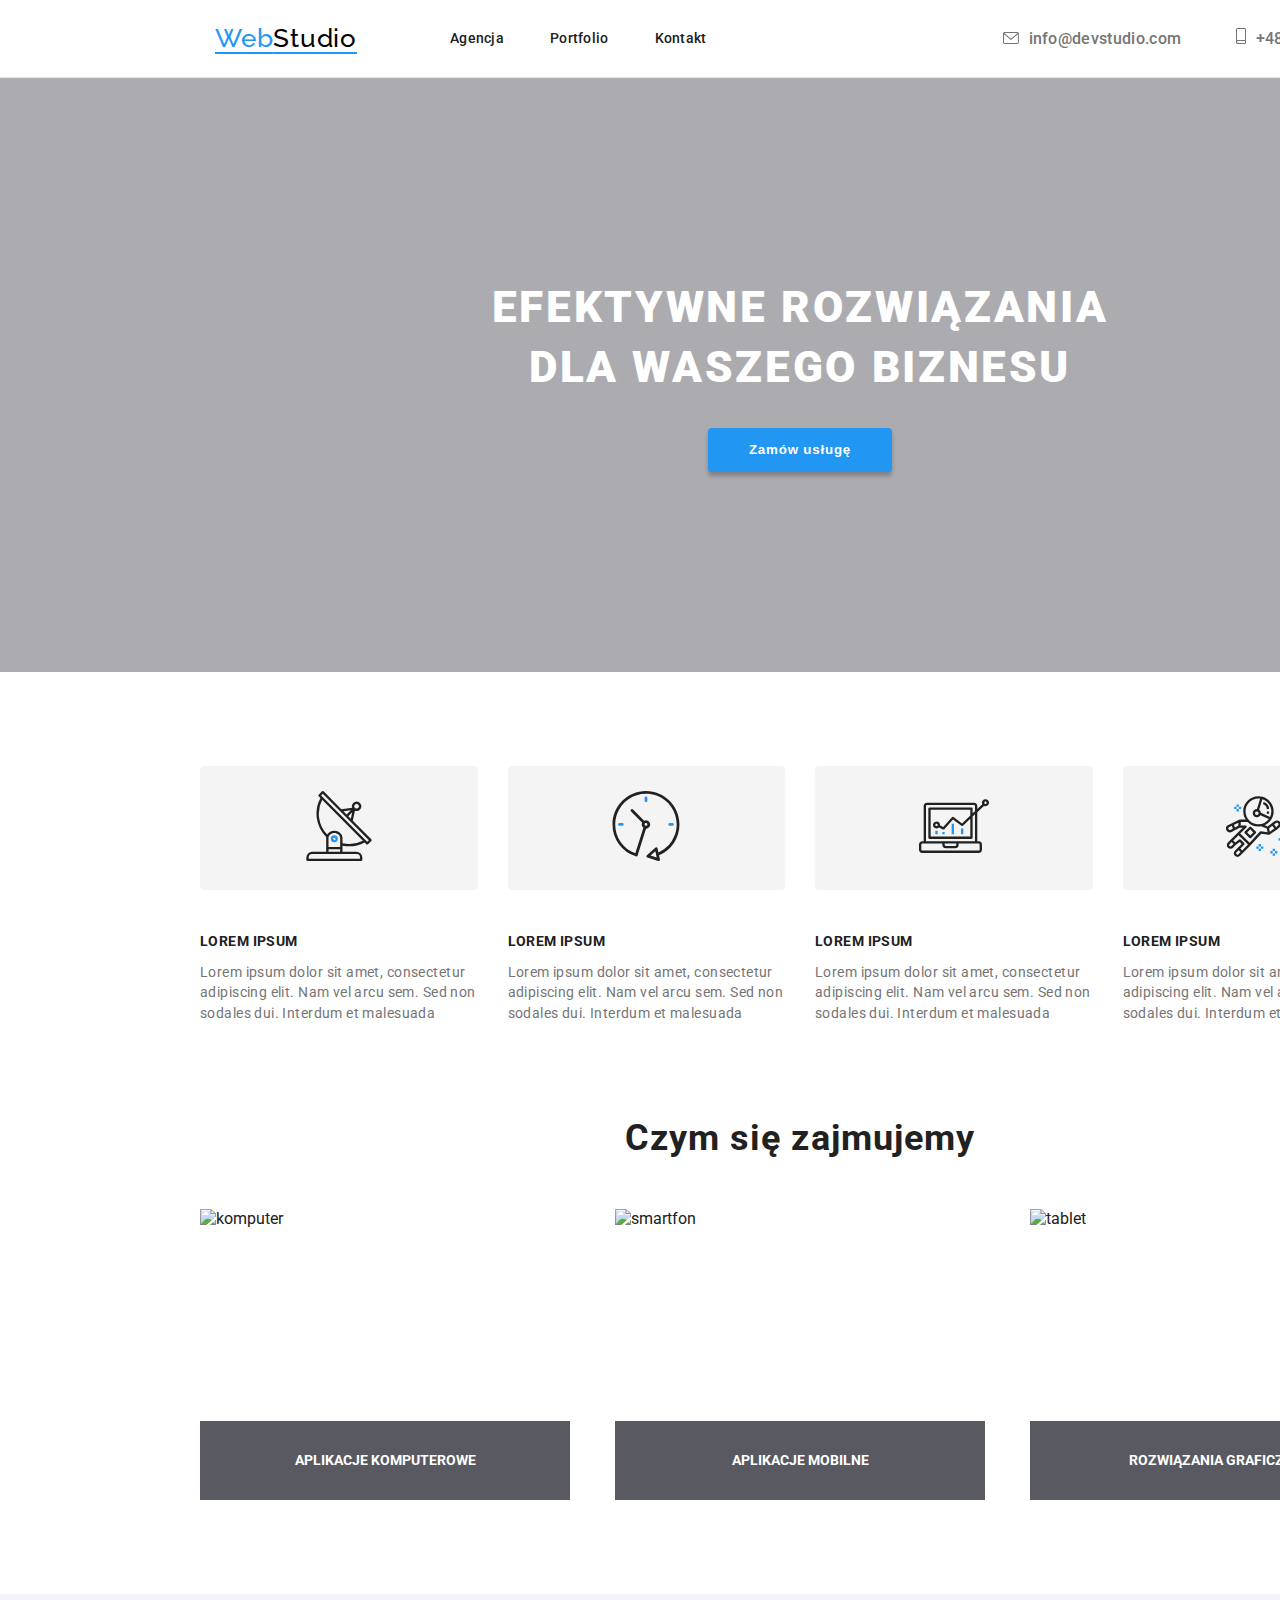
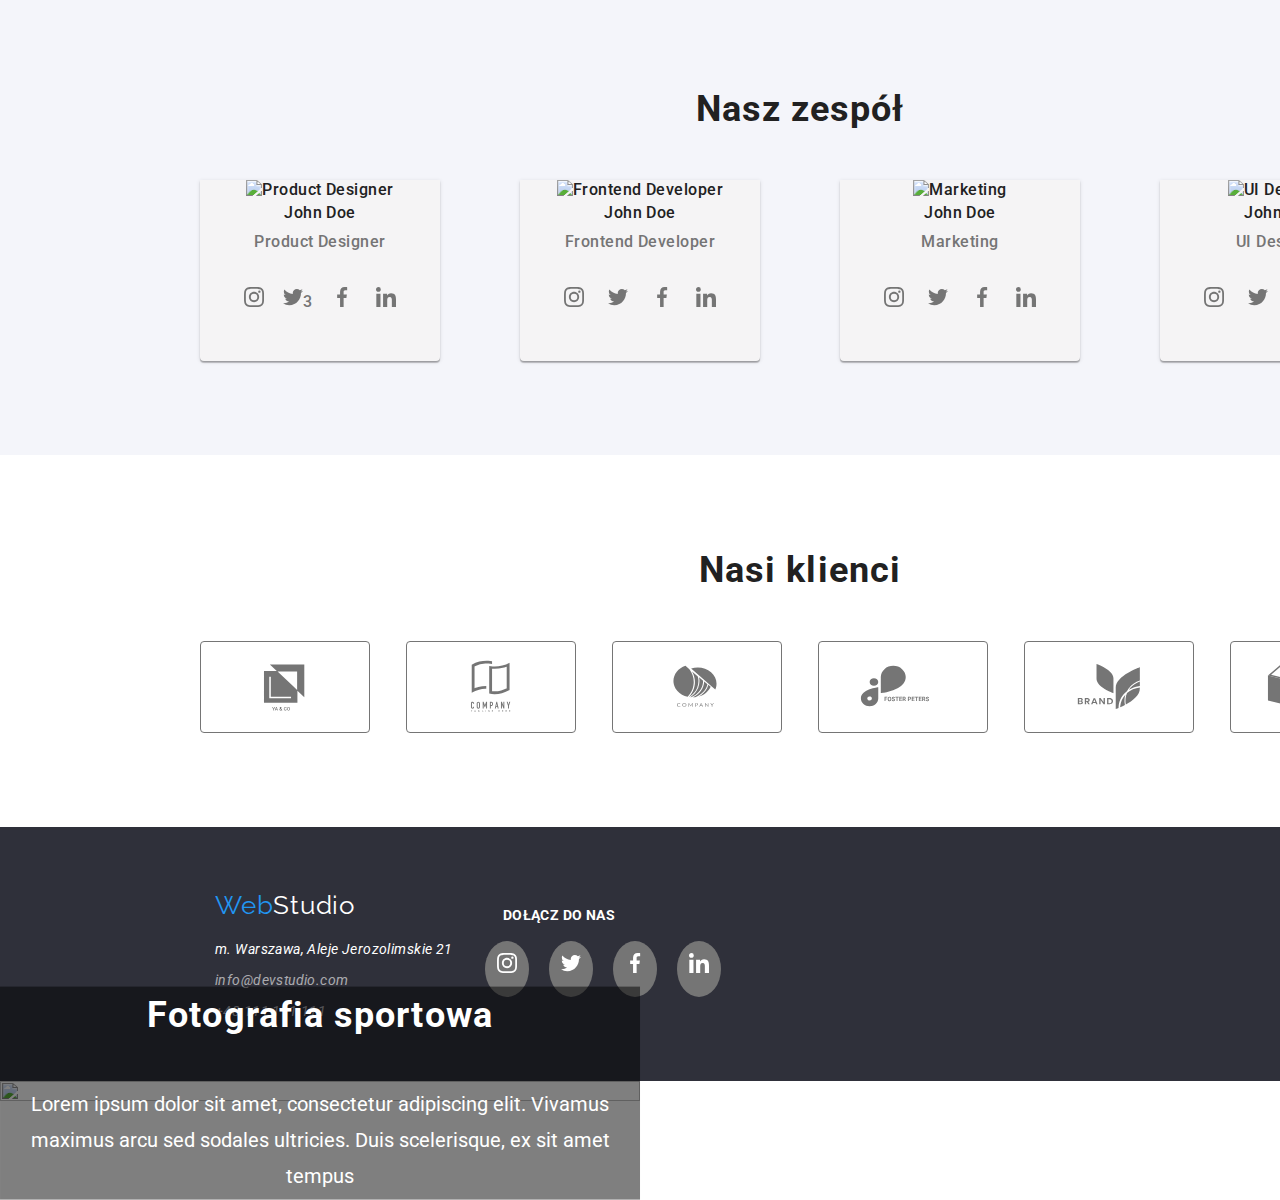
==== index.html @ 9ae45311 "add background in "czym sie zajmujemy"" ====
<!DOCTYPE html>
<html lang="pl">
  <head>
    <meta charset="UTF-8" />
    <meta http-equiv="X-UA-Compatible" content="IE=edge" />
    <meta name="viewport" content="width=device-width, initial-scale=1.0" />
    <title>Studio</title>
    <link rel="stylesheet" href="css/modern-normalize.min.css" />
    <link rel="preconnect" href="https://fonts.googleapis.com" />
    <link rel="preconnect" href="https://fonts.gstatic.com" crossorigin />
    <link
      href="https://fonts.googleapis.com/css2?family=Raleway:wght@700&family=Roboto:wght@400;500;700;900&display=swap"
      rel="stylesheet"
    />
    <link rel="stylesheet" href="css/styles.css" />
  </head>

  <body>
    <div class="wrapper">
      <header class="group-header header-box">
        <p class="side-active">
          <a href="index.html" class="logo"
            ><span>Web</span><span class="logo-black">Studio</span></a
          >
        </p>
        <nav>
          <ul class="group-nav">
            <li><a class="nav" href="#">Agencja</a></li>
            <li><a class="nav" href="portfolio.html">Portfolio</a></li>
            <li><a class="nav" href="#">Kontakt</a></li>
          </ul>
        </nav>
        <div class="contacts-position">
          <a class="contacts contact-space" href="mailto:info@devstudio.com">
            <svg class="icon icon-envelope">
              <use href="./images/icons.svg#icon-envelope"></use></svg
            >info@devstudio.com</a
          >

          <a class="contacts" href="tel:+48111111111">
            <svg class="icon icon-smartphone">
              <use href="./images/icons.svg#icon-smartphone"></use></svg
            >+48 111 111 111</a
          >
        </div>
      </header>

      <main>
        <section>
          <div class="title">
            <div class="banner-gradient">
              <h1 class="title-h1">
                efektywne rozwiązania dla waszego biznesu
              </h1>
              <button class="button-studio" type="button">Zamów usługę</button>
            </div>
          </div>
        </section>

        <div class="container section-top">
          <div>
            <ul class="group-studio">
              <li>
                <div class="our-strengths-icon">
                  <svg class="icon">
                    <use href="./images/icons.svg#icon-antenna-1"></use>
                  </svg>
                </div>
                <h5>lorem ipsum</h5>
                <p class="our-strengths-text">
                  Lorem ipsum dolor sit amet, consectetur adipiscing elit. Nam
                  vel arcu sem. Sed non sodales dui. Interdum et malesuada
                </p>
              </li>
              <li>
                <div class="our-strengths-icon">
                  <svg class="icon">
                    <use href="./images/icons.svg#icon-clock-1"></use>
                  </svg>
                </div>
                <h5>lorem ipsum</h5>
                <p class="our-strengths-text">
                  Lorem ipsum dolor sit amet, consectetur adipiscing elit. Nam
                  vel arcu sem. Sed non sodales dui. Interdum et malesuada
                </p>
              </li>
              <li>
                <div class="our-strengths-icon">
                  <svg class="icon">
                    <use href="./images/icons.svg#icon-diagram-1"></use>
                  </svg>
                </div>
                <h5>lorem ipsum</h5>
                <p class="our-strengths-text">
                  Lorem ipsum dolor sit amet, consectetur adipiscing elit. Nam
                  vel arcu sem. Sed non sodales dui. Interdum et malesuada
                </p>
              </li>
              <li>
                <div class="our-strengths-icon">
                  <svg class="icon">
                    <use href="./images/icons.svg#icon-astronaut-1"></use>
                  </svg>
                </div>
                <h5>lorem ipsum</h5>
                <p class="our-strengths-text">
                  Lorem ipsum dolor sit amet, consectetur adipiscing elit. Nam
                  vel arcu sem. Sed non sodales dui. Interdum et malesuada
                </p>
              </li>
            </ul>
          </div>

          <section>
            <div>
              <h2>Czym się zajmujemy</h2>
              <ul class="group-studio">
                <li class="our-job">
                  <img
                    src="images/what_we_do/box_1.jpg"
                    alt="komputer"
                    width="370"
                    height="291"
                  />
                  <div class="our-job-background">                                     
                  <p>Aplikacje komputerowe</p>
                </div>
                </li>
                <li class="our-job">
                  <img
                    src="images/what_we_do/box_2.jpg"
                    alt="smartfon"
                    width="370"
                    height="291"
                  />
                  <div class="our-job-background">
                  <p>Aplikacje mobilne</p>
                </div>
                </li>
                <li class="our-job">
                  <img
                    src="images/what_we_do/box_3.jpg"
                    alt="tablet"
                    width="370"
                    height="291"
                  />
                  <div class="our-job-background">
                  <p>Rozwiązania graficzne</p>
                  </div>             
                </li>
              </ul>
            </div>
          </section>
        </div>

        <section>
          <div class="section-top section-team">
            <div class="container">
              <h2>Nasz zespół</h2>
              <ul class="group-studio">
                <li class="description-person box-shadow-person">
                  <img
                    src="images/our_team/team_card_1.jpg"
                    alt="Product Designer"
                    width="270"
                    height="260"
                  />
                  <p>John Doe</p>
                  <p class="position-person">Product Designer</p>
                  <div class="social-icons-person">
                    <ul class="social-icons-box">
                      <li>
                        <svg class="icon">
                          <use href="./images/icons.svg#icon-instagram-2"></use>
                        </svg>
                      </li>
                      <li>
                        <svg class="icon">
                          <use href="./images/icons.svg#icon-twitter-1"></use>
                        </svg>3
                      </li>
                      <li class="icon">
                        <svg>
                          <use href="./images/icons.svg#icon-facebook-1"></use>
                        </svg>
                      </li>
                      <li>
                        <svg class="icon">
                          <use href="./images/icons.svg#icon-linkedin-1"></use>
                        </svg>
                      </li>
                    </ul>
                  </div>
                </li>

                <li class="description-person box-shadow-person">
                  <img
                    src="images/our_team/team_card_2.jpg"
                    alt="Frontend Developer"
                    width="270"
                    height="260"
                  />
                  <p>John Doe</p>
                  <p class="position-person">Frontend Developer</p>
                  <div class="social-icons-person">
                    <ul class="social-icons-box">
                      <li>
                        <svg class="icon">
                          <use href="./images/icons.svg#icon-instagram-2"></use>
                        </svg>
                      </li>
                      <li>
                        <svg class="icon">
                          <use href="./images/icons.svg#icon-twitter-1"></use>
                        </svg>
                      </li>
                      <li>
                        <svg class="icon">
                          <use href="./images/icons.svg#icon-facebook-1"></use>
                        </svg>
                      </li>
                      <li>
                        <svg class="icon">
                          <use href="./images/icons.svg#icon-linkedin-1"></use>
                        </svg>
                      </li>
                    </ul>
                  </div>
                </li>

                <li class="description-person box-shadow-person">
                  <img
                    src="images/our_team/team_card_3.jpg"
                    alt="Marketing"
                    width="270"
                    height="260"
                  />
                  <p>John Doe</p>
                  <p class="position-person">Marketing</p>
                  <div class="social-icons-person">
                    <ul class="social-icons-box">
                      <li>
                        <svg class="icon">
                          <use href="./images/icons.svg#icon-instagram-2"></use>
                        </svg>
                      </li>
                      <li>
                        <svg class="icon">
                          <use href="./images/icons.svg#icon-twitter-1"></use>
                        </svg>
                      </li>
                      <li>
                        <svg class="icon">
                          <use href="./images/icons.svg#icon-facebook-1"></use>
                        </svg>
                      </li>
                      <li>
                        <svg class="icon">
                          <use href="./images/icons.svg#icon-linkedin-1"></use>
                        </svg>
                      </li>
                    </ul>
                  </div>
                </li>

                <li class="description-person box-shadow-person">
                  <img
                    src="images/our_team/team_card_4.jpg"
                    alt="UI Designer"
                    width="270"
                    height="260"
                  />
                  <p>John Doe</p>
                  <p class="position-person">UI Designer</p>
                  <div class="social-icons-person">
                    <ul class="social-icons-box">
                      <li>
                        <svg class="icon">
                          <use href="./images/icons.svg#icon-instagram-2"></use>
                        </svg>
                      </li>
                      <li>
                        <svg class="icon">
                          <use href="./images/icons.svg#icon-twitter-1"></use>
                        </svg>
                      </li>
                      <li>
                        <svg class="icon">
                          <use href="./images/icons.svg#icon-facebook-1"></use>
                        </svg>
                      </li>
                      <li>
                        <svg class="icon">
                          <use href="./images/icons.svg#icon-linkedin-1"></use>
                        </svg>
                      </li>
                    </ul>
                  </div>
                </li>
              </ul>
            </div>
          </div>
        </section>
        <section class="section-top section-bottom container">
          <h2>Nasi klienci</h2>
          <ul class="customers">
            <li class="customers-icon-box">
              <svg class="icon">
                <use href="./images/icons.svg#icon-Logo"></use>
              </svg>
            </li>
            <li class="customers-icon-box">
              <svg class="icon">
                <use href="./images/icons.svg#icon-Logo1"></use>
              </svg>
            </li>
            <li class="customers-icon-box">
              <svg class="icon">
                <use href="./images/icons.svg#icon-Logo2"></use>
              </svg>
            </li>
            <li class="customers-icon-box">
              <svg class="icon">
                <use href="./images/icons.svg#icon-Logo3"></use>
              </svg>
            </li>
            <li class="customers-icon-box">
              <svg class="icon">
                <use href="./images/icons.svg#icon-Logo4"></use>
              </svg>
            </li>
            <li class="customers-icon-box">
              <svg class="icon">
                <use href="./images/icons.svg#icon-Logo5"></use>
              </svg>
            </li>
          </ul>
        </section>
      </main>

      <footer>
        <div class="footer-wrapper">
          <div>
            <p>
              <a href="index.html" class="logo"
                ><span>Web</span><span class="logo-white">Studio</span></a
              >
            </p>
            <address>
              <ul class="address">
                <li>
                  <a
                    class="white-link"
                    href="https://goo.gl/maps/inEjP3cUXhnqV63DA"
                    target="_blank"
                    rel="noopener nofollow noreferrer"
                  >
                    m. Warszawa, Aleje Jerozolimskie 21</a
                  >
                </li>
                <li>
                  <a class="gray-link" href="mailto:info@devstudio.com"
                    >info@devstudio.com</a
                  >
                </li>
                <li>
                  <a class="gray-link" href="tel:+48111111111"
                    >+48 111 111 111</a
                  >
                </li>
              </ul>
            </address>
          </div>
          <div class="footer-social-icons-box">
            <span>Dołącz do nas</span>
            <div>
              <ul class="social-icons-box">
                <li>
                  <svg class="icon">
                    <use href="./images/icons.svg#icon-instagram-2"></use>
                  </svg>
                </li>
                <li>
                  <svg class="icon">
                    <use href="./images/icons.svg#icon-twitter-1"></use>
                  </svg>
                </li>
                <li>
                  <svg class="icon">
                    <use href="./images/icons.svg#icon-facebook-1"></use>
                  </svg>
                </li>
                <li>
                  <svg class="icon">
                    <use href="./images/icons.svg#icon-linkedin-1"></use>
                  </svg>
                </li>
              </ul>
            </div>
          </div>
        </div>
      </footer>
    </div>
    <div class="image">
      <img src="./images/portfolio/graphics_basketball.jpg">
      <div class="sport">
          <h2>Fotografia sportowa</h2>
          <p>Lorem ipsum dolor sit amet, consectetur adipiscing elit. Vivamus maximus arcu sed sodales ultricies. Duis            
           scelerisque, ex sit amet tempus </p>
      </div>
</div>
  </body>
</html>
---- css/styles.css ----
:root {
  --black-text-color: #212121;
  --white-color: #ffffff;
  --gray-color: #757575;
  --dark-color: #2f303a;
  --blue-color: #2196f3;
  --line-main-color: #e5e5e5;
  --light-gray-color: #f5f4f5;
  --logo-black-color: #000000;
  --bg-team-white-color: #f4f5fa;
  --light-gray-text-color: rgba(255, 255, 255, 0.6);
  --cubic-bezier: cubic-bezier(0.4, 0, 0.2, 1);
  --banner-background: rgba(47, 48, 58, 0.4);
  --grey-transparent-background: rgba(47, 48, 58, 0.8);
}
body {
  font-family: "roboto", sans-serif;
  font-weight: 400;
  font-size: 16px;
  background: var(--white-color);
  color: var(--black-text-color);
}
header {
  font-weight: 500;
  line-height: 1.6;
  letter-spacing: 0.02em;
}
footer {
  font-size: 14px;
  letter-spacing: 0.03em;
  background: var(--dark-color);
  padding: 50px 0px 25px 0px;
}
.footer-wrapper {
  display: flex;
  justify-content: flex-start;
}

h2 {
  font-weight: 700;
  font-size: 36px;
  text-align: center;
  letter-spacing: 0.03em;
  margin-bottom: 50px;
}

h5 {
  font-weight: 700;
  font-size: 14px;
  letter-spacing: 0.03em;
  text-transform: uppercase;
  line-height: 3;
}
ul {
  list-style: none;
}
p {
  line-height: 1.8;
}
a {
  line-height: 2.2;
}
a:link {
  text-decoration: none;
}

a:hover,
a:focus {
  color: var(--blue-color);
  text-decoration: underline 2px;
  text-underline-offset: 5px;
}

.wrapper {
  width: 1600px;
  margin: 0px auto;
}
.container {
  width: 1200px;
  margin: 0px auto;
}
* {
  margin: 0;
  padding: 0;
}
.header-box {
  border-bottom: 1px solid var(--line-main-color);
}
.group-nav {
  display: flex;
  padding-left: 93px;
}
.logo {
  font-family: "raleway", sans-serif;
  color: var(--blue-color);
  font-size: 26px;
  letter-spacing: 0.03em;
  padding-left: 215px;
}
.logo-black {
  color: var(--logo-black-color);
}
.logo-white {
  color: var(--white-color);
}
.group-header {
  display: flex;
  align-items: center;
  justify-content: flex-start;
  padding: 10px 0px 10px 0px;
}
.nav {
  font-weight: 500;
  font-size: 14px;
  letter-spacing: 0.02em;
  color: var(--black-text-color);
  padding: 0px 46px 0px 0px;
}
.side-active {
  color: var(--blue-color);
  text-decoration: underline 2px;
  text-underline-offset: 5px;
}

.contacts-position {
  padding-left: 250px;
}
.contact-space {
  padding-right: 50px;
}
.contacts {
  color: var(--gray-color);
}
.contacts:hover {
  color: var(--blue-color);
}
.title-h1 {
  font-weight: 900;
  font-size: 44px;
  line-height: 1.36;
  letter-spacing: 0.06em;
  text-transform: uppercase;
  color: var(--white-color);
  width: 617px;
  margin: 0 auto;
}
.title {
  text-align: center;
  background: var(--dark-color);
  background: url("../images/banner/banner.jpg") no-repeat 50% 50% / cover;
}
.banner-gradient {
  background-color: var(--banner-background);
  padding: 200px;
}

button {
  cursor: pointer;
}
.button-studio {
  text-align: center;
  margin-top: 30px;
  background: var(--blue-color);
  border: var(--blue-color);
  border-radius: 4px;
  box-shadow: 0px 4px 4px rgba(0, 0, 0, 0.25);
  color: var(--white-color);
  font-weight: 700;
  line-height: 1.8;
  letter-spacing: 0.06em;
  padding: 10px 41px;
}

.our-strengths-text {
  font-size: 14px;
  line-height: 1.46;
  letter-spacing: 0.03em;
  color: var(--gray-color);
}

.section-top {
  padding-top: 94px;
}
.section-bottom {
  padding-bottom: 94px;
}

.group-studio {
  display: flex;
  justify-content: space-between;
  padding-bottom: 94px;
  gap: 30px;
}


.our-job {   
  position: relative;  
     
}
 .our-job img {
  float: left;
 
} 

.our-job-background {
  position: absolute;
  color: var(--white-color);
  background-color: var(--grey-transparent-background);
  width: 100%;
  bottom: 0;
             

}
.our-job-background>p {
  text-transform: uppercase;  
  font-size: 14px;
  font-weight: 700;
  text-align: center;           
  padding: 27px;
   
}



.group-buttons {
  display: flex;
  justify-content: center;
}

.section-team {
  background: var(--bg-team-white-color);
  width: 1600px;
}

.button-portfolio {
  font-weight: 500;
  line-height: 1.39;
  background: var(--light-gray-color);
  border: var(--light-gray-color);
  border-radius: 4px;
  display: inline;
  text-align: center;
  letter-spacing: 0.03em;
  margin: 0px 8px 34px 0px;
  padding: 6px 22px 6px 22px;
}
.button-portfolio:focus,
.button-portfolio:hover {
  background: var(--blue-color);
  color: var(--white-color);
  border: var(--blue-color);
  border-radius: 4px;
  text-shadow: 0px 4px 4px rgba(0, 0, 0, 0.25);
  box-shadow: 0 1px 1px rgba(0, 0, 0, 0.12), 0 4px 4px rgba(0, 0, 0, 0.06),
    1px 4px 6px rgba(0, 0, 0, 0.16);
}
.description-person {
  background: var(--light-gray-color);
  font-weight: 500;
  text-align: center;
  letter-spacing: 0.03em;
}
.box-shadow-person {
  box-shadow: 0 1px 4px rgba(0, 0, 0, 0.12), 0 1px 1px rgba(0, 0, 0, 0.14),
    0 2px 1px rgba(0, 0, 0, 0.2);
  border-bottom-left-radius: 4px;
  border-bottom-right-radius: 4px;
  padding-bottom: 30px;
}

.group-portfolio {
  display: flex;
  flex-wrap: wrap;
  justify-content: space-between;
}
.description-project {
  font-weight: 700;
  font-size: 18px;
  line-height: 3.1;
  text-align: Left;
  vertical-align: Top;
  margin-top: 15px;
  margin-bottom: 30px;
}
.description-project p {
  padding-left: 24px;
}
.description-project :last-of-type {
  font-size: 16px;
  line-height: 2.5;
  color: var(--gray-color);
  padding-bottom: 20px;
}
.group-portfolio li:hover {
  box-shadow: 0 1px 1px rgba(0, 0, 0, 0.12), 0 4px 4px rgba(0, 0, 0, 0.06),
    1px 4px 6px rgba(0, 0, 0, 0.16);
  cursor: pointer;
}
.address {
  margin-left: 215px;
  padding-bottom: 30px;
}
.white-link {
  color: var(--white-color);
}
.gray-link {
  color: var(--light-gray-text-color);
}

.customers {
  display: flex;
  justify-content: space-between;
  text-align: center;
  cursor: pointer;
}
.customers svg {
  width: 106px;
  height: 60px;
}
.customers li {
  color: var(--gray-color);
}
.customers li:hover,
.customers li:focus {
  color: var(--blue-color);
  border: 1px solid var(--blue-color);
}
.customers-icon-box {
  box-sizing: border-box;
  width: 170px;
  height: 92px;
  border: 1px solid var(--gray-color);
  border-radius: 4px;
  display: flex;
  justify-content: center;
  align-items: center;
  transition: color 250ms var(--cubic-bezier),
    border-color 250ms var(--cubic-bezier);
}

.icon {
  display: inline-block;
  stroke-width: 0;
  stroke: currentColor;
  fill: currentColor;
}

.icon-envelope {
  width: 16px;
  height: 12px;
  margin-right: 10px;
}

.icon-smartphone {
  width: 10px;
  height: 16px;
  margin-right: 10px;
}

.our-strengths-icon {
  margin-bottom: 30px;
  background-color: var(--light-gray-color);
  border-radius: 4px;
  text-align: center;
  padding: 25px 0px 25px 0px;
}
.our-strengths-icon svg {
  width: 70px;
  height: 70px;
  cursor: auto;
}

.social-icons-box {
  display: flex;
  justify-content: space-between;
  padding: 18px 32px 0px 32px;
  cursor: pointer;
}
.position-person,
.social-icons-person {
  color: var(--gray-color);
}

.social-icons-box li:focus,
.social-icons-box li:hover {
  background-color: var(--blue-color);
  color: var(--white-color);
}

.social-icons-box svg {
  width: 20px;
  height: 20px;
}
.social-icons-box li {
  border-radius: 50%;
  text-align: center;
  width: 44px;
  height: 44px;
  padding-top: 12px;
}

.footer-social-icons-box li:focus,
.footer-social-icons-box li:hover {
  background-color: var(--blue-color);
}
.footer-social-icons-box {
  display: flex;
  flex-direction: column;
  padding-top: 30px;
  width: 300px;
  color: var(--white-color);
}

.footer-social-icons-box span {
  text-transform: uppercase;
  font-weight: 700;
  letter-spacing: 0.03em;
  padding-left: 50px;
}

.footer-social-icons-box li {
  background-color: var(--gray-color);
}


.image{
  float: left;
  width: 50%;
  position: relative;
}

.image img{
  height: 100%;
  width: 100%;
  display: block;
}

.sport{
  position: absolute;
  background:  rgba(0, 0, 0, 0.5);
  width: 98%;
  padding: 1%;
  text-align: center;
  top:50%;
  left: 50%;
  font-size: 20px;
  color: #fff;   
  transform: translate(-50%, -50%);
  -ms-transform: translate(-50%, -50%);
}
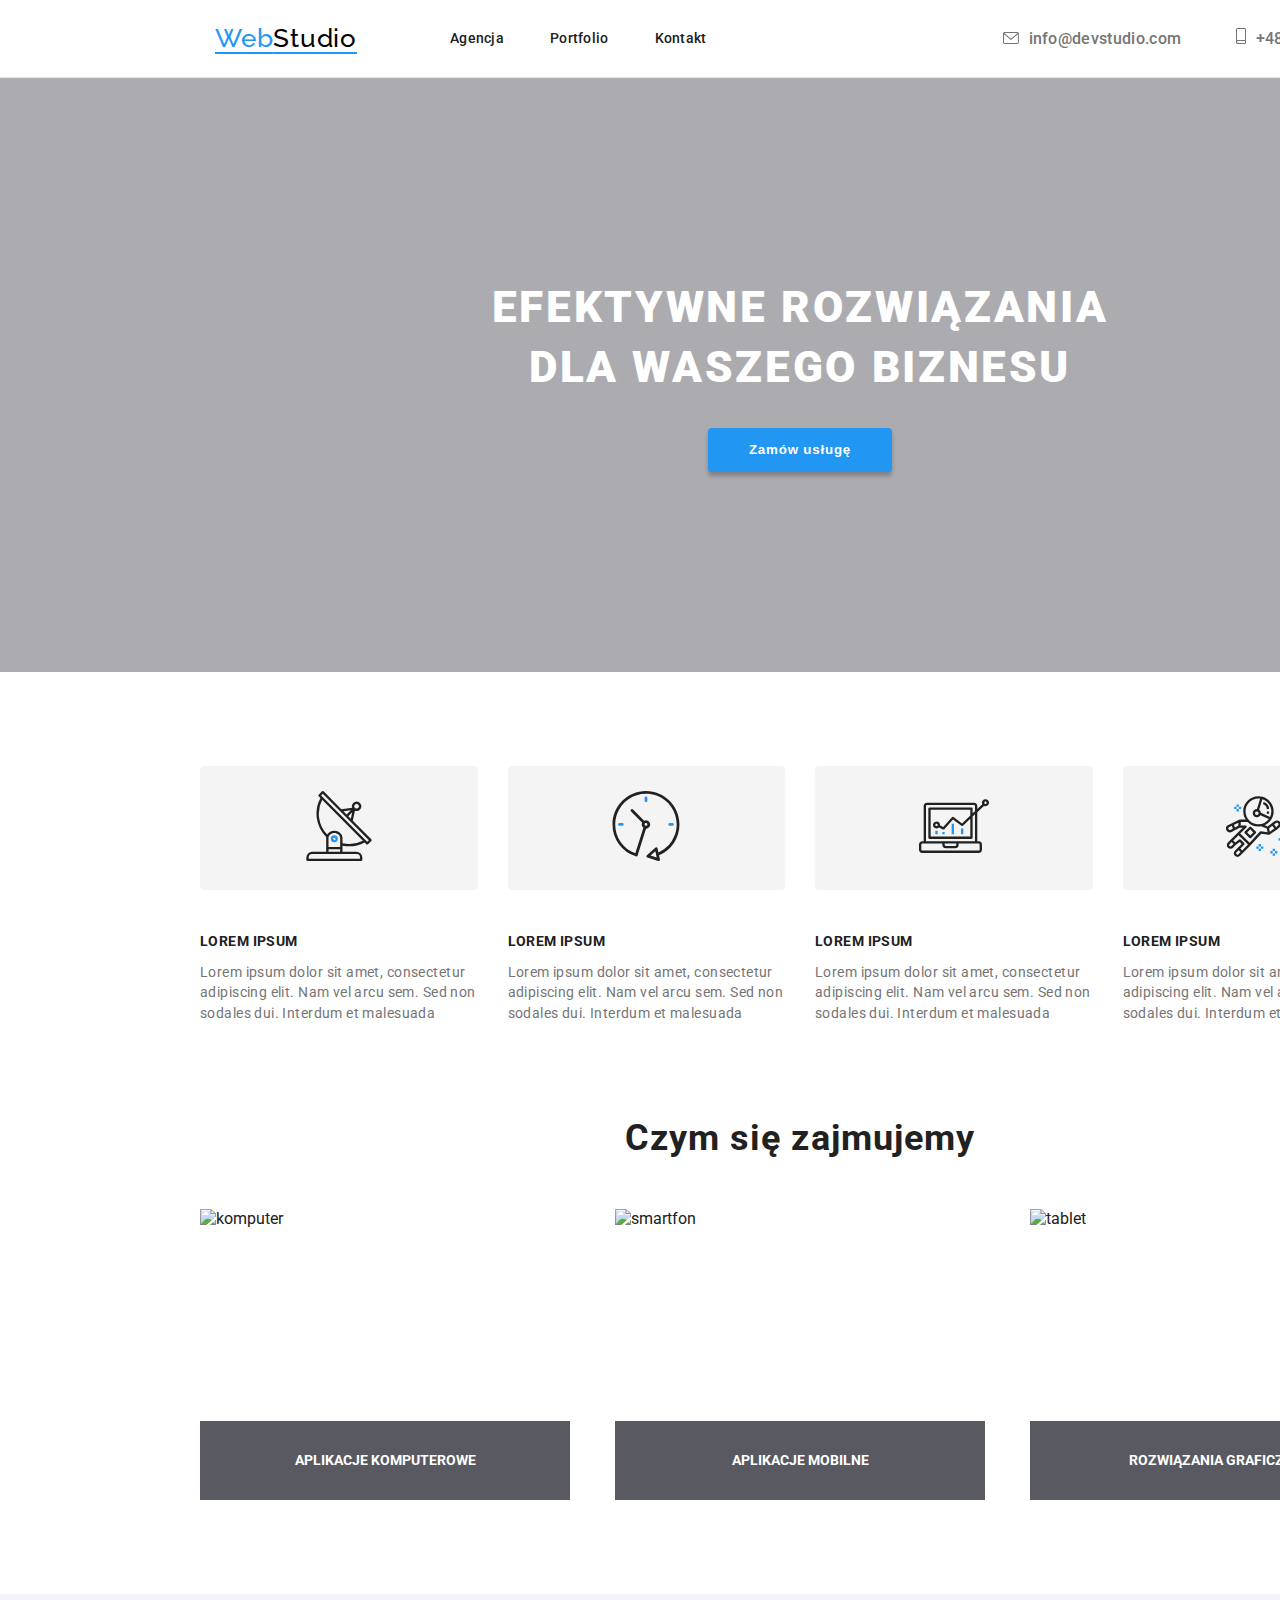
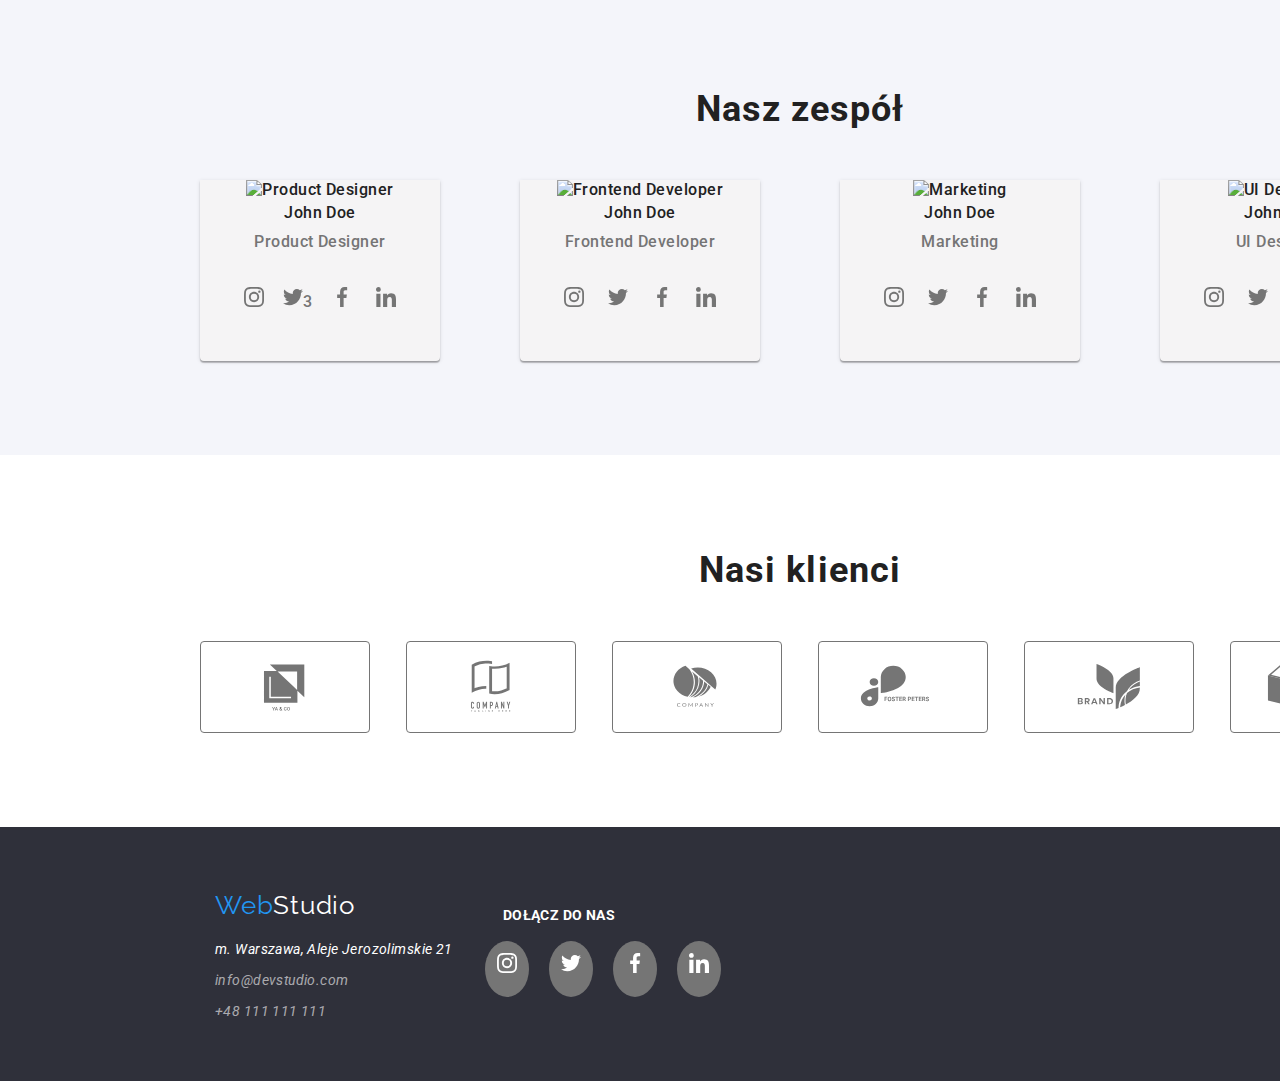
==== commit 05960b08: "del test section" ====
--- a/index.html
+++ b/index.html
@@ -401,13 +401,5 @@
         </div>
       </footer>
     </div>
-    <div class="image">
-      <img src="./images/portfolio/graphics_basketball.jpg">
-      <div class="sport">
-          <h2>Fotografia sportowa</h2>
-          <p>Lorem ipsum dolor sit amet, consectetur adipiscing elit. Vivamus maximus arcu sed sodales ultricies. Duis            
-           scelerisque, ex sit amet tempus </p>
-      </div>
-</div>
-  </body>
+   </body>
 </html>
--- a/css/styles.css
+++ b/css/styles.css
@@ -421,30 +421,3 @@
 .footer-social-icons-box li {
   background-color: var(--gray-color);
 }
-
-
-.image{
-  float: left;
-  width: 50%;
-  position: relative;
-}
-
-.image img{
-  height: 100%;
-  width: 100%;
-  display: block;
-}
-
-.sport{
-  position: absolute;
-  background:  rgba(0, 0, 0, 0.5);
-  width: 98%;
-  padding: 1%;
-  text-align: center;
-  top:50%;
-  left: 50%;
-  font-size: 20px;
-  color: #fff;   
-  transform: translate(-50%, -50%);
-  -ms-transform: translate(-50%, -50%);
-}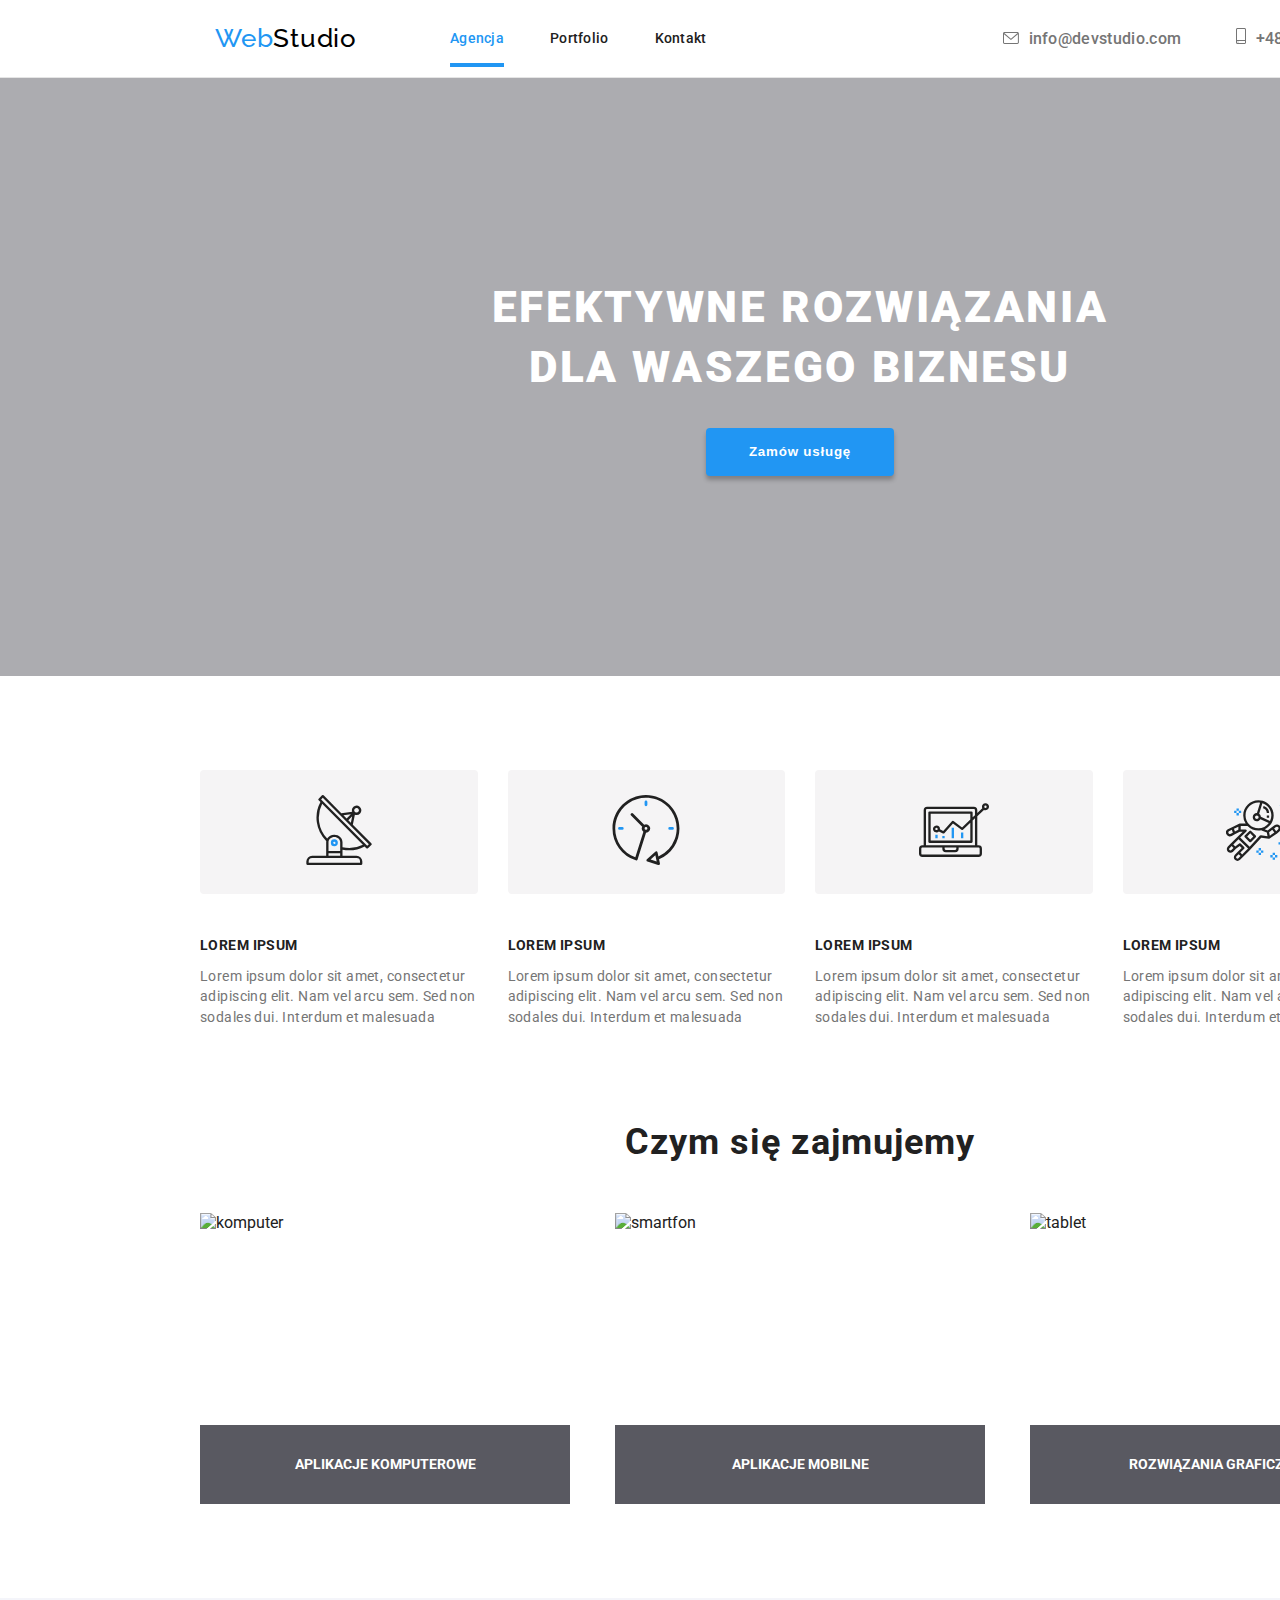
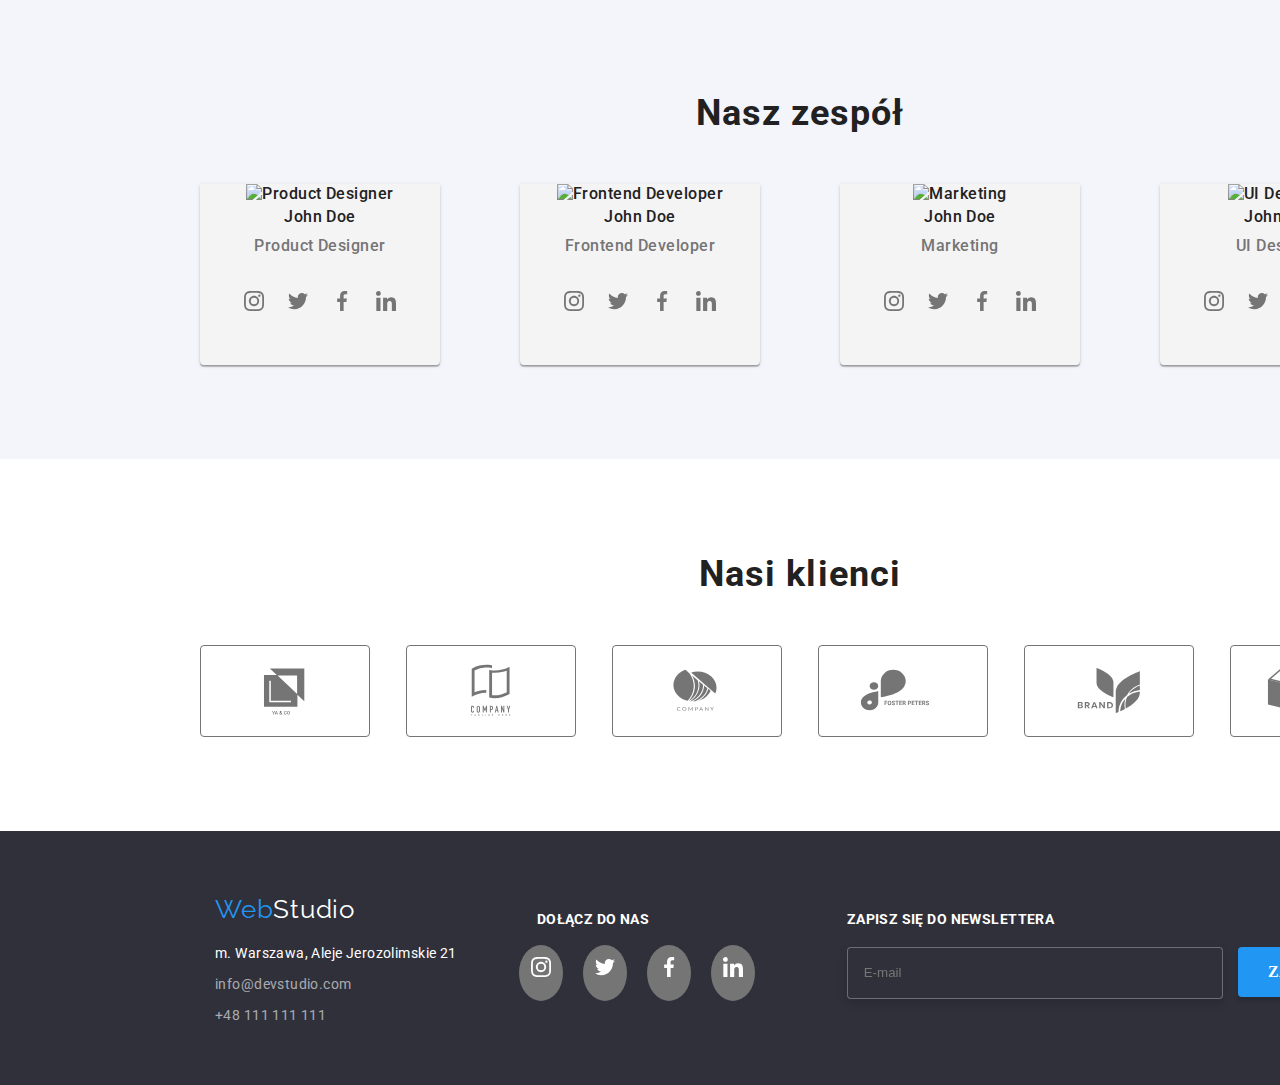
==== commit d50fe587: "add intut and button newsletter" ====
--- a/index.html
+++ b/index.html
@@ -18,16 +18,28 @@
   <body>
     <div class="wrapper">
       <header class="group-header header-box">
-        <p class="side-active">
+        <p>
           <a href="index.html" class="logo"
             ><span>Web</span><span class="logo-black">Studio</span></a
           >
         </p>
         <nav>
           <ul class="group-nav">
-            <li><a class="nav" href="#">Agencja</a></li>
-            <li><a class="nav" href="portfolio.html">Portfolio</a></li>
-            <li><a class="nav" href="#">Kontakt</a></li>
+            <li>
+              <a class="nav" href="index.html"
+                ><span class="side-active nav-active">Agencja</span></a
+              >
+            </li>
+            <li>
+              <a class="nav" href="portfolio.html"
+                ><span class="nav-active">Portfolio</span></a
+              >
+            </li>
+            <li>
+              <a class="nav" href="#"
+                ><span class="nav-active">Kontakt</span></a
+              >
+            </li>
           </ul>
         </nav>
         <div class="contacts-position">
@@ -52,7 +64,9 @@
               <h1 class="title-h1">
                 efektywne rozwiązania dla waszego biznesu
               </h1>
-              <button class="button-studio" type="button">Zamów usługę</button>
+              <button class="button-studio" type="button" data-modal-open>
+                Zamów usługę
+              </button>
             </div>
           </div>
         </section>
@@ -122,9 +136,9 @@
                     width="370"
                     height="291"
                   />
-                  <div class="our-job-background">                                     
-                  <p>Aplikacje komputerowe</p>
-                </div>
+                  <div class="our-job-background">
+                    <p>Aplikacje komputerowe</p>
+                  </div>
                 </li>
                 <li class="our-job">
                   <img
@@ -134,8 +148,8 @@
                     height="291"
                   />
                   <div class="our-job-background">
-                  <p>Aplikacje mobilne</p>
-                </div>
+                    <p>Aplikacje mobilne</p>
+                  </div>
                 </li>
                 <li class="our-job">
                   <img
@@ -145,8 +159,8 @@
                     height="291"
                   />
                   <div class="our-job-background">
-                  <p>Rozwiązania graficzne</p>
-                  </div>             
+                    <p>Rozwiązania graficzne</p>
+                  </div>
                 </li>
               </ul>
             </div>
@@ -177,7 +191,7 @@
                       <li>
                         <svg class="icon">
                           <use href="./images/icons.svg#icon-twitter-1"></use>
-                        </svg>3
+                        </svg>
                       </li>
                       <li class="icon">
                         <svg>
@@ -398,8 +412,38 @@
               </ul>
             </div>
           </div>
+          <section class="footer-title-newsletter">
+            <span>Zapisz się do newslettera</span>
+            <form name="signup_form" autocomplete="on" novalidate>
+              <label>
+                <input
+                  type="email"
+                  name="E-mail"
+                  placeholder="E-mail"
+                  class="newsletter"
+                />
+              </label>
+              <button type="submit" class="button-newsletter">
+                <span>Zapisz się</span>
+                <svg class="icon icon-send">
+                  <use href="./images/icons.svg#icon-icon_send"></use>
+                </svg>
+              </button>
+            </form>
+          </section>
         </div>
       </footer>
+      <div class="backdrop is-hidden" data-modal>
+        <div class="modal">
+          <button type="button" class="close-btn" data-modal-close>
+            <svg>
+              <use href="./images/icons.svg#icon-close-black-18dp-2-1" />
+            </svg>
+          </button>
+          
+        </div>
+      </div>
     </div>
-   </body>
+    <script src="./js/modal.js"></script>
+  </body>
 </html>
--- a/css/styles.css
+++ b/css/styles.css
@@ -9,12 +9,16 @@
   --logo-black-color: #000000;
   --bg-team-white-color: #f4f5fa;
   --light-gray-text-color: rgba(255, 255, 255, 0.6);
-  --cubic-bezier: cubic-bezier(0.4, 0, 0.2, 1);
   --banner-background: rgba(47, 48, 58, 0.4);
   --grey-transparent-background: rgba(47, 48, 58, 0.8);
+  --transition: color 250ms var(--cubic-bezier),
+    background-color 250ms var(--cubic-bezier);
+  --cubic-bezier: cubic-bezier(0.4, 0, 0.2, 1);
+  --blue-transparent-background: #2196f3e6;
 }
 body {
   font-family: "roboto", sans-serif;
+  font-style: normal;
   font-weight: 400;
   font-size: 16px;
   background: var(--white-color);
@@ -62,13 +66,12 @@
 }
 a:link {
   text-decoration: none;
+  transition: var(--transition);
 }
 
 a:hover,
 a:focus {
   color: var(--blue-color);
-  text-decoration: underline 2px;
-  text-underline-offset: 5px;
 }
 
 .wrapper {
@@ -97,12 +100,19 @@
   letter-spacing: 0.03em;
   padding-left: 215px;
 }
+
 .logo-black {
   color: var(--logo-black-color);
 }
 .logo-white {
   color: var(--white-color);
 }
+.logo:hover .logo-white,
+.logo:hover .logo-black {
+  color: var(--blue-color);
+  transition: var(--transition);
+}
+
 .group-header {
   display: flex;
   align-items: center;
@@ -110,6 +120,7 @@
   padding: 10px 0px 10px 0px;
 }
 .nav {
+  font-style: medium;
   font-weight: 500;
   font-size: 14px;
   letter-spacing: 0.02em;
@@ -118,8 +129,27 @@
 }
 .side-active {
   color: var(--blue-color);
-  text-decoration: underline 2px;
-  text-underline-offset: 5px;
+  text-decoration: underline 4px;
+  text-underline-offset: 19.5px;
+}
+
+.nav-active {
+  position: relative;
+}
+.nav-active::after {
+  content: "";
+  width: 0;
+  height: 4px;
+  position: absolute;
+  bottom: -20px;
+  right: 0;
+  background: var(--blue-color);
+  transition: width 0.5s, right 0.5s;
+}
+
+.nav-active:hover::after {
+  width: 100%;
+  left: 0;
 }
 
 .contacts-position {
@@ -161,7 +191,7 @@
   text-align: center;
   margin-top: 30px;
   background: var(--blue-color);
-  border: var(--blue-color);
+  border: 2px solid var(--blue-color);
   border-radius: 4px;
   box-shadow: 0px 4px 4px rgba(0, 0, 0, 0.25);
   color: var(--white-color);
@@ -170,6 +200,12 @@
   letter-spacing: 0.06em;
   padding: 10px 41px;
 }
+.button-studio:focus,
+.button-studio:hover {
+  color: var(--blue-color);
+  background-color: var(--white-color);
+  transition: var(--transition);
+}
 
 .our-strengths-text {
   font-size: 14px;
@@ -192,15 +228,12 @@
   gap: 30px;
 }
 
-
-.our-job {   
-  position: relative;  
-     
-}
- .our-job img {
+.our-job {
+  position: relative;
+}
+.our-job img {
   float: left;
- 
-} 
+}
 
 .our-job-background {
   position: absolute;
@@ -208,19 +241,14 @@
   background-color: var(--grey-transparent-background);
   width: 100%;
   bottom: 0;
-             
-
-}
-.our-job-background>p {
-  text-transform: uppercase;  
+}
+.our-job-background > p {
+  text-transform: uppercase;
   font-size: 14px;
   font-weight: 700;
-  text-align: center;           
+  text-align: center;
   padding: 27px;
-   
-}
-
-
+}
 
 .group-buttons {
   display: flex;
@@ -233,6 +261,7 @@
 }
 
 .button-portfolio {
+  font-style: medium;
   font-weight: 500;
   line-height: 1.39;
   background: var(--light-gray-color);
@@ -253,6 +282,7 @@
   text-shadow: 0px 4px 4px rgba(0, 0, 0, 0.25);
   box-shadow: 0 1px 1px rgba(0, 0, 0, 0.12), 0 4px 4px rgba(0, 0, 0, 0.06),
     1px 4px 6px rgba(0, 0, 0, 0.16);
+  transition: var(--transition);
 }
 .description-person {
   background: var(--light-gray-color);
@@ -273,7 +303,13 @@
   flex-wrap: wrap;
   justify-content: space-between;
 }
+.group-portfolio li:hover {
+  box-shadow: 0 1px 1px rgba(0, 0, 0, 0.12), 0 4px 4px rgba(0, 0, 0, 0.06),
+    1px 4px 6px rgba(0, 0, 0, 0.16);
+  cursor: pointer;
+}
 .description-project {
+  position: relative;
   font-weight: 700;
   font-size: 18px;
   line-height: 3.1;
@@ -281,29 +317,52 @@
   vertical-align: Top;
   margin-top: 15px;
   margin-bottom: 30px;
-}
-.description-project p {
+  overflow: hidden;
+  z-index: 2;
+}
+.description-project > p {
   padding-left: 24px;
-}
-.description-project :last-of-type {
+  background: var(--white-color);
+  position: relative;
+  z-index: 2;
+}
+
+.description-project-app {
   font-size: 16px;
   line-height: 2.5;
   color: var(--gray-color);
   padding-bottom: 20px;
 }
-.group-portfolio li:hover {
-  box-shadow: 0 1px 1px rgba(0, 0, 0, 0.12), 0 4px 4px rgba(0, 0, 0, 0.06),
-    1px 4px 6px rgba(0, 0, 0, 0.16);
-  cursor: pointer;
-}
+.description-project-hidden {
+  color: var(--white-color);
+  background-color: var(--blue-transparent-background);
+  font-size: 18px;
+  font-weight: 400;
+  line-height: 1.55;
+  letter-spacing: 0.03em;
+  position: absolute;
+  margin: 0 auto;
+  padding: 50px 25px 50px 20px;
+  transform: translateY(100%);
+  transition: transform 250ms var(--cubic-bezier);
+  z-index: 0;
+}
+
+.group-portfolio li:hover .description-project-hidden,
+.group-portfolio li:focus .description-project-hidden {
+  transform: translateY(0%);
+}
+
 .address {
   margin-left: 215px;
   padding-bottom: 30px;
 }
 .white-link {
+  font-style: normal;
   color: var(--white-color);
 }
 .gray-link {
+  font-style: normal;
   color: var(--light-gray-text-color);
 }
 
@@ -324,6 +383,7 @@
 .customers li:focus {
   color: var(--blue-color);
   border: 1px solid var(--blue-color);
+  transition: var(--transition);
 }
 .customers-icon-box {
   box-sizing: border-box;
@@ -334,8 +394,6 @@
   display: flex;
   justify-content: center;
   align-items: center;
-  transition: color 250ms var(--cubic-bezier),
-    border-color 250ms var(--cubic-bezier);
 }
 
 .icon {
@@ -374,7 +432,6 @@
   display: flex;
   justify-content: space-between;
   padding: 18px 32px 0px 32px;
-  cursor: pointer;
 }
 .position-person,
 .social-icons-person {
@@ -385,6 +442,7 @@
 .social-icons-box li:hover {
   background-color: var(--blue-color);
   color: var(--white-color);
+  transition: var(--transition);
 }
 
 .social-icons-box svg {
@@ -397,6 +455,7 @@
   width: 44px;
   height: 44px;
   padding-top: 12px;
+  cursor: pointer;
 }
 
 .footer-social-icons-box li:focus,
@@ -407,6 +466,7 @@
   display: flex;
   flex-direction: column;
   padding-top: 30px;
+  padding-left: 30px;
   width: 300px;
   color: var(--white-color);
 }
@@ -421,3 +481,94 @@
 .footer-social-icons-box li {
   background-color: var(--gray-color);
 }
+
+.backdrop {
+  position: fixed;
+  left: 0;
+  top: 0;
+  width: 100%;
+  height: 100%;
+  background-color: rgba(0, 0, 0, 0.1);
+}
+.modal {
+  position: absolute;
+  top: 50%;
+  left: 50%;
+  transform: translate(-50%, -50%);
+  width: 528px;
+  min-height: 581px;
+  background-color: var(--white-color);
+}
+
+.close-btn {
+  position: absolute;
+  right: 8px;
+  top: 8px;
+  background-color: var(--white-color);
+  border: 1px solid rgba(0, 0, 0, 0.1);
+  border-radius: 50%;
+  width: 30px;
+  height: 30px;
+}
+.close-btn svg {
+  margin-top: 4px;
+  width: 18px;
+  height: 18px;
+}
+
+.is-hidden {
+  opacity: 0;
+  visibility: hidden;
+  pointer-events: none;
+}
+.footer-title-newsletter {
+  padding-top: 30px;
+  padding-left: 60px;
+}
+.footer-title-newsletter span {
+  font-weight: 700;
+  letter-spacing: 0.03em;
+  text-transform: uppercase;
+  color: var(--white-color);
+  margin: 0;
+}
+.newsletter {
+  margin-top: 20px;
+  height: 50px;
+  width: 358px;
+  border: 1px solid rgba(255, 255, 255, 0.3);
+  border-radius: 4px;
+  background-color: var(--dark-color);
+  filter: drop-shadow(0 4px 4px rgba(0, 0, 0, 0.15));
+  padding-left: 16px;
+  color: var(--white-color);
+}
+.button-newsletter {
+  color: var(--white-color);
+  height: 50px;
+  width: 200px;
+  border: none;
+  border-radius: 4px;
+  background-color: var(--blue-color);
+  box-shadow: 0 4px 4px rgba(0, 0, 0, 0.15);
+  font-family: Roboto serif;
+  font-size: 16px;
+  font-weight: 700;
+  letter-spacing: 0.06em;
+  cursor: pointer;
+  display: inline-flex;
+  justify-content: center;
+  align-items: center;
+  margin-left: 12px;
+ 
+}
+
+.icon-send {
+  fill: var(--white-color);
+  height: 24px;
+  width: 24px;
+}
+
+.button-newsletter span {
+  padding: 10px 24px 10px 0px;
+}
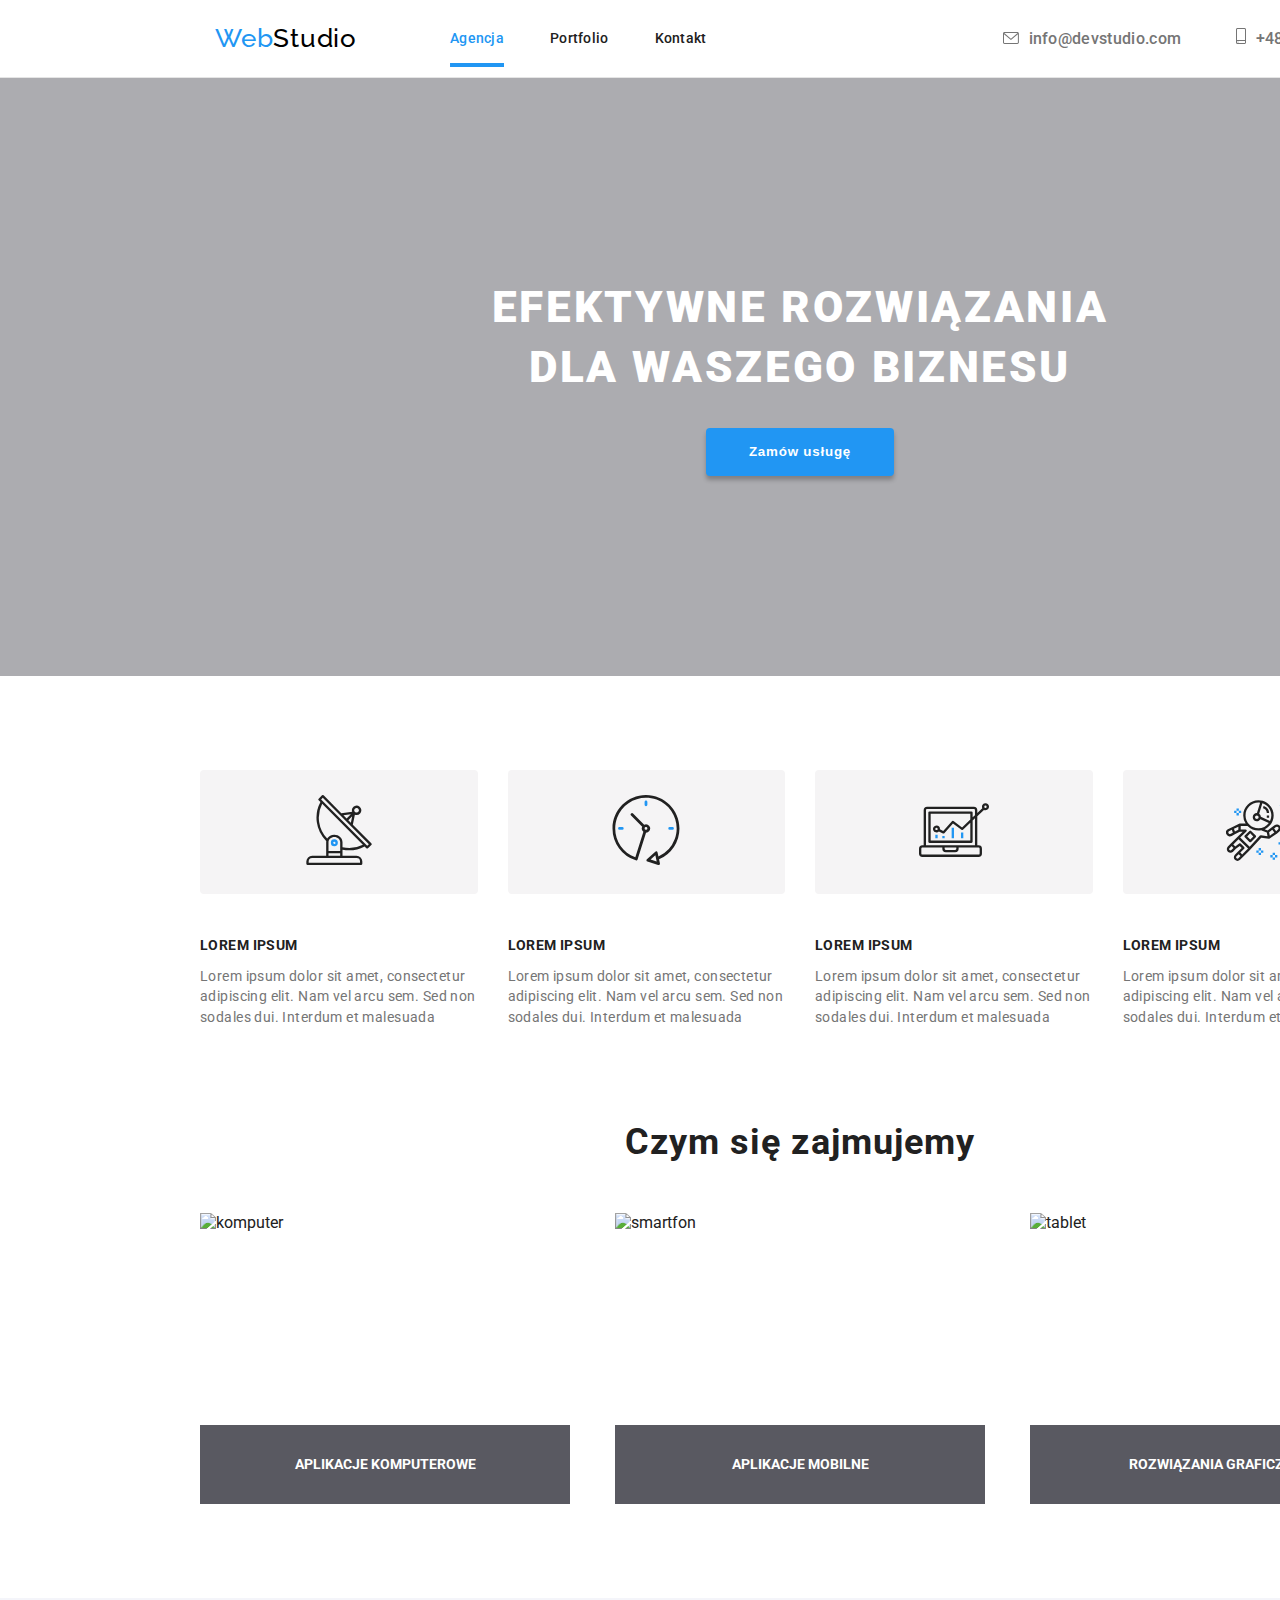
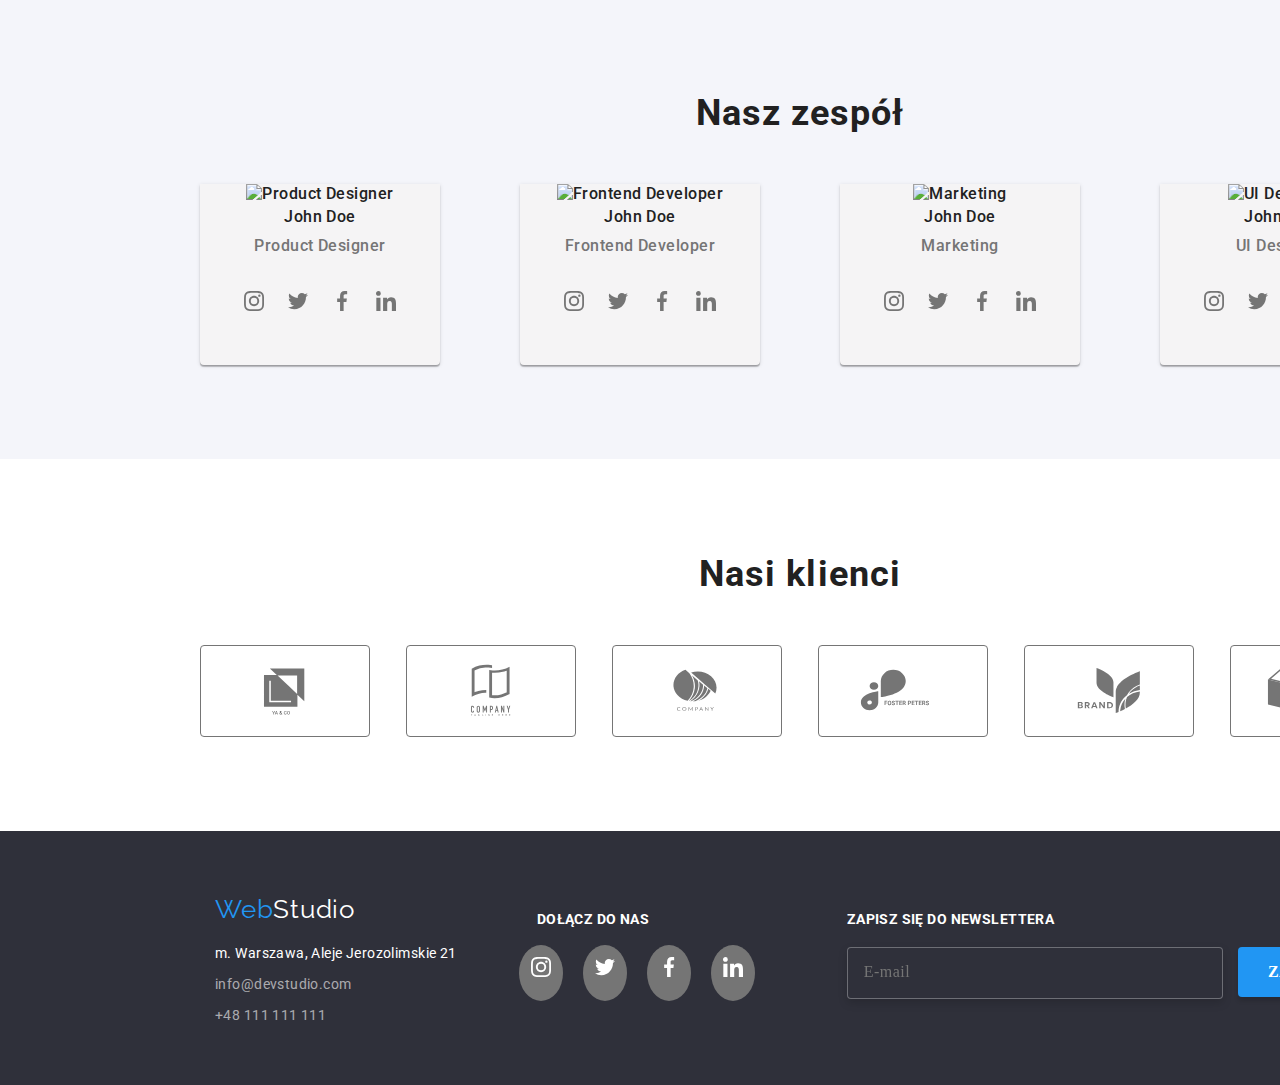
==== commit af4922cb: "add  contact form" ====
--- a/index.html
+++ b/index.html
@@ -439,8 +439,65 @@
             <svg>
               <use href="./images/icons.svg#icon-close-black-18dp-2-1" />
             </svg>
+            </button>
+            <h2 class="modal-title">
+              Zostaw swoje dane w formularzu poniżej
+            </h2>
+            <form name="signup_form" autocomplete="on">
+              <label class="form-element form-element-input">
+                <span class="modal-form-text">Imię</span>
+                <input type="text" name="name" class="modal-form-box" />
+                <svg class="input-icon">
+                  <use href="images/icons.svg#icon-icon_person"></use>
+                </svg>
+              </label>
+              <label class="form-element form-element-input">
+                <span class="modal-form-text">Telefon</span>
+                <input type="tel" name="phone_number" class="modal-form-box" />
+                <svg class="input-icon">
+                  <use href="images/icons.svg#icon-icon_tel"></use>
+                </svg>
+              </label>
+              <label class="form-element form-element-input">
+                <span class="modal-form-text">E-mail</span>
+                <input type="email" name="email" class="modal-form-box" />
+                <svg class="input-icon">
+                  <use href="./images/icons.svg#icon-email-black-18dp-1"></use>
+                </svg>
+              </label>
+              <label class="form-element form-element-input">
+                <span class="modal-form-text">Komentarz</span>
+                <textarea
+                  class="modal-form-textarea"
+                  name="feedback"
+                  rows="6"
+                  placeholder="Wprowadź tekst"
+                ></textarea>
+              </label>
+              <label class="modal-checkbox">
+                <span class="modal-checkbox-text"
+                  >Oświadczam iż akceptuję
+                  <a href="#" class="modal-checkbox-link">Regulamin</a> i
+                  <a href="#" class="modal-checkbox-link"
+                    >Politykę Prywatności</a
+                  ></span
+                >
+                <input
+                  type="checkbox"
+                  name="statute"
+                  value="Oświadczam iż akceptuję Regulamin i Politykę Prywatności."
+                />
+                <span class="checkmark">
+                  <svg class="modal-checkbox-icon">
+                    <use href="./images/icons.svg#icon-icon-check"></use>
+                  </svg>
+                </span>
+              </label>
+              <div class="modal-button-position">
+                <button type="submit" class="modal-form-button">Wyślij</button>
+              </div>
+            </form>
           </button>
-          
         </div>
       </div>
     </div>
--- a/css/styles.css
+++ b/css/styles.css
@@ -560,7 +560,9 @@
   justify-content: center;
   align-items: center;
   margin-left: 12px;
- 
+  transition-duration: 250ms;
+  transition-timing-function: var(--cubic-bezier);
+  transition-property: transform;
 }
 
 .icon-send {
@@ -572,3 +574,197 @@
 .button-newsletter span {
   padding: 10px 24px 10px 0px;
 }
+
+.button-newsletter:hover {
+  transform: scale(1.1);
+}
+
+input::placeholder {
+  font-family: Roboto serif;
+  font-size: 16px;
+  font-weight: 400;
+  line-height: 1.8;
+  letter-spacing: 0.03em;
+  text-align: left;
+} 
+.modal-title {
+    font-family: Roboto serif;
+    font-size: 20px;
+    font-weight: 700;
+    line-height: 1.2;
+    letter-spacing: 0.03em;
+    text-align: center;
+    color: var(--black-text-color);
+    padding-bottom: 2px;
+    padding-top: 2px;
+    margin-top: 40px;
+    margin-bottom: 12px;
+}
+.form-element {
+    display: flex;
+    flex-flow: column nowrap;
+}
+
+.form-element-input {
+    position: relative;
+    width: 448px;
+    margin: 0 auto;
+}
+.input-icon {
+    position: absolute;
+    z-index: 2;
+    left: 11px;
+    top: 39px;
+    height: 18px;
+    width: 18px;
+    fill: var(--gray-color);
+}
+.modal-form-text {
+    font-family: Roboto serif;
+    font-size: 12px;
+    font-weight: 400;
+    line-height: 14px;
+    letter-spacing: 0.01em;
+    text-align: left;
+    color: var(--gray-color);
+    padding-top: 10px;
+    padding-bottom: 4px;
+}
+
+textarea {
+    width: 448px;
+    border: 1px solid rgba(33, 33, 33, 0.2);
+    border-radius: 4px;
+    height: 120px;
+    resize: none;
+    padding-top: 12px;
+    padding-left: 16px;
+}
+
+textarea::placeholder {
+    font-family: Roboto serif;
+   
+    font-weight: 400;
+    font-size: 12px;
+    line-height: 1.2;
+    color: rgba(117, 117, 117, 0.5);
+}
+
+.modal-checkbox {
+    display: block;
+    position: relative;
+    cursor: pointer;
+    margin-top: 20px;
+    margin-bottom: 30px;
+}
+
+.modal-checkbox input {
+    opacity: 0;
+    cursor: pointer;
+    height: 0;
+    width: 0;
+}
+
+.checkmark {
+    height: 15px;
+    width: 16px;
+    background-color: var(--white-color);
+    border: 2px solid black;
+    position: absolute;
+    top: 3px;
+    left: 63px;
+    cursor: pointer;
+    border-radius: 2px;
+}
+
+.modal-checkbox-icon {
+    height: 15px;
+    width: 16px;
+    visibility: hidden;
+}
+
+.modal-checkbox input:checked ~ .checkmark .modal-checkbox-icon {
+    background-color: var(--blue-color);
+    border: none;
+    border-radius: 2px;
+    visibility: visible;
+    position: absolute;
+    top: -2px;
+    left: -2px;
+}
+
+.modal-checkbox input:checked ~ .checkmark {
+    border: 2px solid var(--white-color);
+}
+
+.modal-checkbox-text {
+    font-family: Roboto serif;
+    
+    font-weight: 400;
+    font-size: 14px;
+    line-height: 2;
+    letter-spacing: 0.03em;
+    color: var(--gray-color);
+    margin-top: 25px;
+    margin-left: 88px;
+    cursor: default;
+}
+
+.modal-checkbox-link {
+    color: var(--blue-color);
+    text-decoration: underline;
+    cursor: pointer;
+}
+.modal-form-box {
+    width: 448px;
+    border: 1px solid rgba(33, 33, 33, 0.2);
+    border-radius: 4px;
+    height: 40px;
+    position: relative;
+    padding-left: 42px;
+    box-sizing: border-box;
+}
+
+.modal-form-box:focus + .input-icon,
+.modal-form-box:active + .input-icon,
+.modal-form-textarea:focus,
+.modal-form-textarea:active,
+.modal-form-box:active,
+.modal-form-box:focus {
+    fill: var(--blue-color);
+    border-color: var(--blue-color);
+    outline: none;
+    transition-duration: 250ms;
+    transition-timing-function: var(--cubic-bezier);
+    transition-property: outline-color, fill;
+}
+
+.modal-form-button {
+    width: 200px;
+    height: 50px;
+    margin-bottom: 40px;
+    background: var(--blue-color);
+    box-shadow: 0 4px 4px rgba(0, 0, 0, 0.15);
+    border: none;
+    border-radius: 4px;
+    font-family: Roboto serif;
+    font-weight: 700;
+    font-size: 16px;
+    line-height: 1.8;
+    cursor: pointer;
+    text-align: center;
+    letter-spacing: 0.06em;
+    color: var(--white-color);
+    transition-duration: 250ms;
+    transition-timing-function: var(--cubic-bezier);
+    transition-property: transform;
+}
+
+.modal-form-button:hover {
+    transform: scale(1.1);
+}
+
+.modal-button-position {
+    display: flex;
+    justify-content: center;
+}
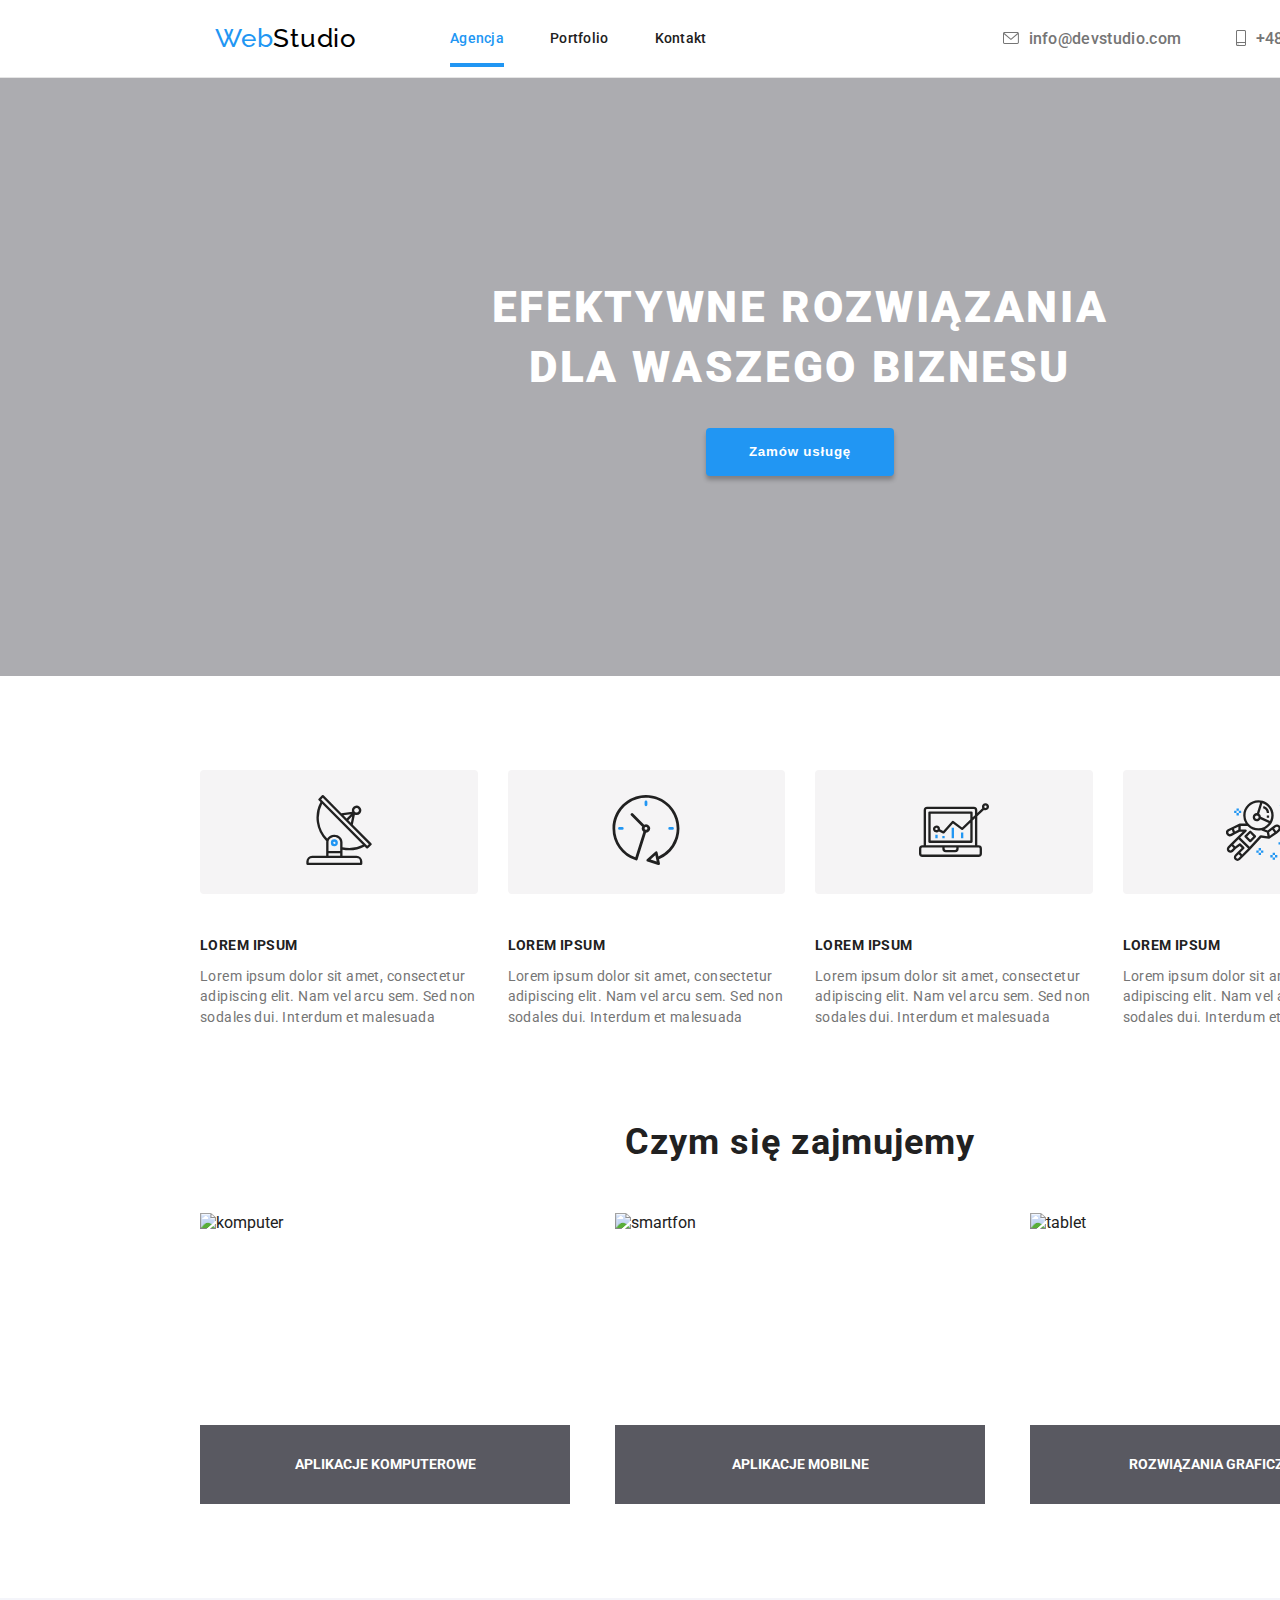
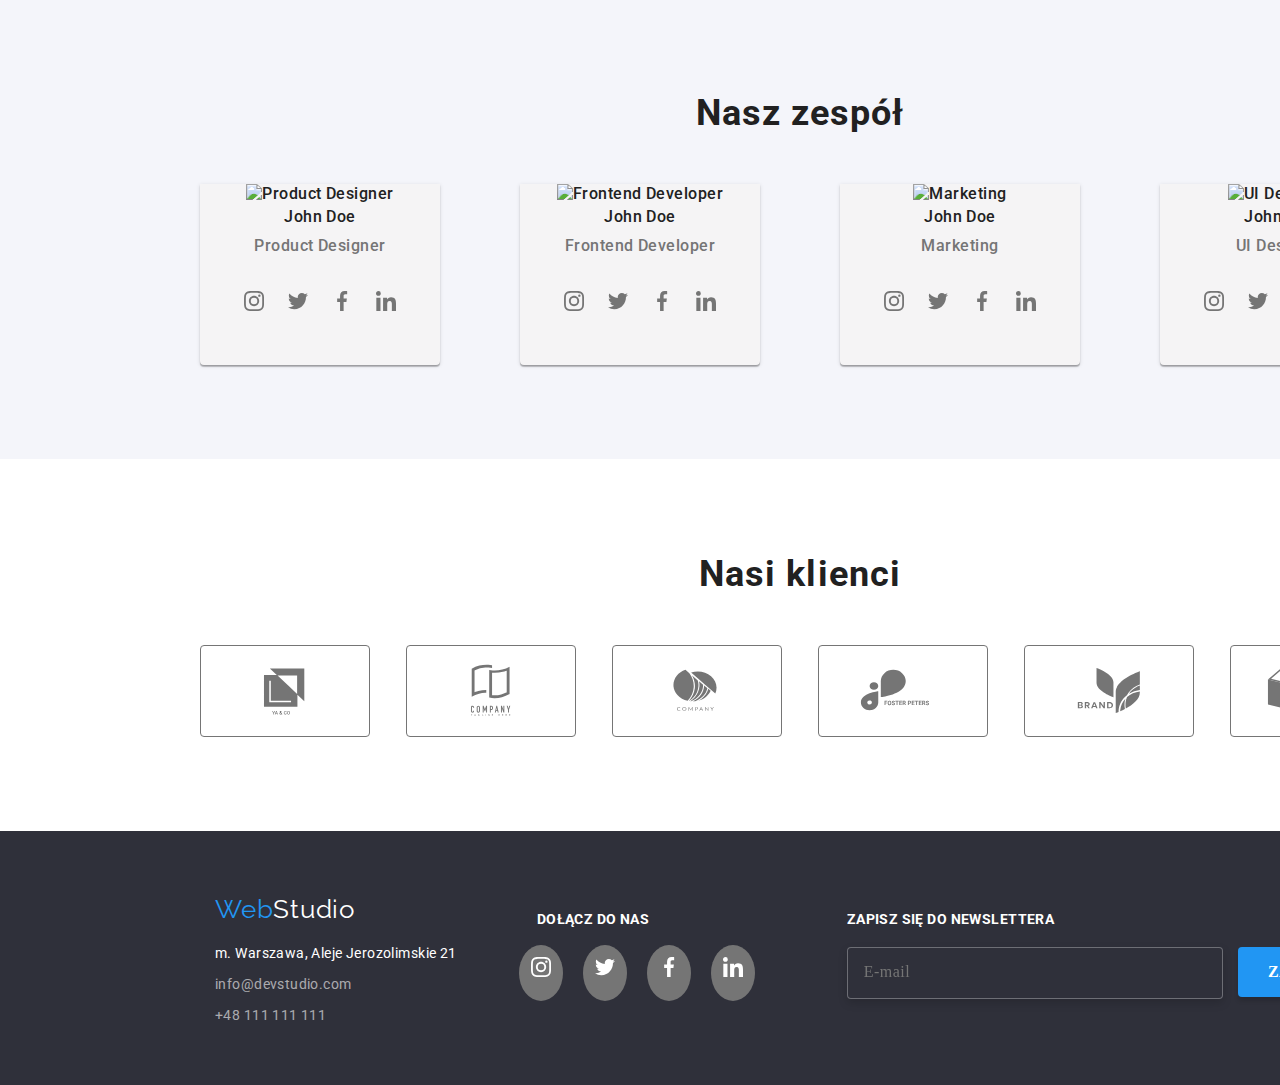
==== commit 87da46cc: "possition icons smartphone and checkmark" ====
--- a/index.html
+++ b/index.html
@@ -475,6 +475,11 @@
                 ></textarea>
               </label>
               <label class="modal-checkbox">
+                <span class="checkmark">
+                  <svg class="modal-checkbox-icon">
+                    <use href="./images/icons.svg#icon-icon-check"></use>
+                  </svg>
+                </span>
                 <span class="modal-checkbox-text"
                   >Oświadczam iż akceptuję
                   <a href="#" class="modal-checkbox-link">Regulamin</a> i
@@ -487,11 +492,7 @@
                   name="statute"
                   value="Oświadczam iż akceptuję Regulamin i Politykę Prywatności."
                 />
-                <span class="checkmark">
-                  <svg class="modal-checkbox-icon">
-                    <use href="./images/icons.svg#icon-icon-check"></use>
-                  </svg>
-                </span>
+                
               </label>
               <div class="modal-button-position">
                 <button type="submit" class="modal-form-button">Wyślij</button>
--- a/css/styles.css
+++ b/css/styles.css
@@ -160,6 +160,7 @@
 }
 .contacts {
   color: var(--gray-color);
+  
 }
 .contacts:hover {
   color: var(--blue-color);
@@ -413,6 +414,8 @@
   width: 10px;
   height: 16px;
   margin-right: 10px;
+  margin-bottom: -2px;
+  
 }
 
 .our-strengths-icon {
@@ -586,143 +589,143 @@
   line-height: 1.8;
   letter-spacing: 0.03em;
   text-align: left;
-} 
+}
 .modal-title {
-    font-family: Roboto serif;
-    font-size: 20px;
-    font-weight: 700;
-    line-height: 1.2;
-    letter-spacing: 0.03em;
-    text-align: center;
-    color: var(--black-text-color);
-    padding-bottom: 2px;
-    padding-top: 2px;
-    margin-top: 40px;
-    margin-bottom: 12px;
+  font-family: Roboto serif;
+  font-size: 20px;
+  font-weight: 700;
+  line-height: 1.2;
+  letter-spacing: 0.03em;
+  text-align: center;
+  color: var(--black-text-color);
+  padding-bottom: 2px;
+  padding-top: 2px;
+  margin-top: 40px;
+  margin-bottom: 12px;
 }
 .form-element {
-    display: flex;
-    flex-flow: column nowrap;
+  display: flex;
+  flex-flow: column nowrap;
 }
 
 .form-element-input {
-    position: relative;
-    width: 448px;
-    margin: 0 auto;
+  position: relative;
+  width: 448px;
+  margin: 0 auto;
 }
 .input-icon {
-    position: absolute;
-    z-index: 2;
-    left: 11px;
-    top: 39px;
-    height: 18px;
-    width: 18px;
-    fill: var(--gray-color);
+  position: absolute;
+  z-index: 2;
+  left: 11px;
+  top: 39px;
+  height: 18px;
+  width: 18px;
+  fill: var(--gray-color);
 }
 .modal-form-text {
-    font-family: Roboto serif;
-    font-size: 12px;
-    font-weight: 400;
-    line-height: 14px;
-    letter-spacing: 0.01em;
-    text-align: left;
-    color: var(--gray-color);
-    padding-top: 10px;
-    padding-bottom: 4px;
+  font-family: Roboto serif;
+  font-size: 12px;
+  font-weight: 400;
+  line-height: 14px;
+  letter-spacing: 0.01em;
+  text-align: left;
+  color: var(--gray-color);
+  padding-top: 10px;
+  padding-bottom: 4px;
 }
 
 textarea {
-    width: 448px;
-    border: 1px solid rgba(33, 33, 33, 0.2);
-    border-radius: 4px;
-    height: 120px;
-    resize: none;
-    padding-top: 12px;
-    padding-left: 16px;
+  width: 448px;
+  border: 1px solid rgba(33, 33, 33, 0.2);
+  border-radius: 4px;
+  height: 120px;
+  resize: none;
+  padding-top: 12px;
+  padding-left: 16px;
 }
 
 textarea::placeholder {
-    font-family: Roboto serif;
-   
-    font-weight: 400;
-    font-size: 12px;
-    line-height: 1.2;
-    color: rgba(117, 117, 117, 0.5);
+  font-family: Roboto serif;
+
+  font-weight: 400;
+  font-size: 12px;
+  line-height: 1.2;
+  color: rgba(117, 117, 117, 0.5);
 }
 
 .modal-checkbox {
-    display: block;
-    position: relative;
-    cursor: pointer;
-    margin-top: 20px;
-    margin-bottom: 30px;
+  display: block;
+  position: relative;
+  cursor: pointer;
+  margin-top: 20px;
+  margin-bottom: 30px;
 }
 
 .modal-checkbox input {
-    opacity: 0;
-    cursor: pointer;
-    height: 0;
-    width: 0;
+  opacity: 0;
+  cursor: pointer;
+  height: 0;
+  width: 0;
 }
 
 .checkmark {
-    height: 15px;
-    width: 16px;
-    background-color: var(--white-color);
-    border: 2px solid black;
-    position: absolute;
-    top: 3px;
-    left: 63px;
-    cursor: pointer;
-    border-radius: 2px;
+  height: 15px;
+  width: 16px;
+  background-color: var(--white-color);
+  border: 2px solid black;
+  position: absolute;
+  top: 7px;
+  left: 63px;
+  cursor: pointer;
+  border-radius: 2px;
 }
 
 .modal-checkbox-icon {
-    height: 15px;
-    width: 16px;
-    visibility: hidden;
+  height: 15px;
+  width: 16px;
+  visibility: hidden;
+  
 }
 
 .modal-checkbox input:checked ~ .checkmark .modal-checkbox-icon {
-    background-color: var(--blue-color);
-    border: none;
-    border-radius: 2px;
-    visibility: visible;
-    position: absolute;
-    top: -2px;
-    left: -2px;
+  background-color: var(--blue-color);
+  border: none;
+  border-radius: 2px;
+  visibility: visible;
+  position: absolute;
+  top: -2px;
+  left: -2px;
+  
 }
 
 .modal-checkbox input:checked ~ .checkmark {
-    border: 2px solid var(--white-color);
+  border: 2px solid var(--white-color);
 }
 
 .modal-checkbox-text {
-    font-family: Roboto serif;
-    
-    font-weight: 400;
-    font-size: 14px;
-    line-height: 2;
-    letter-spacing: 0.03em;
-    color: var(--gray-color);
-    margin-top: 25px;
-    margin-left: 88px;
-    cursor: default;
+  font-family: Roboto serif;
+  font-weight: 400;
+  font-size: 14px;
+  line-height: 2;
+  letter-spacing: 0.03em;
+  color: var(--gray-color); 
+  padding-left: 88px;
+  cursor: default;
 }
 
 .modal-checkbox-link {
-    color: var(--blue-color);
-    text-decoration: underline;
-    cursor: pointer;
+  color: var(--blue-color);
+  text-decoration: underline;
+  cursor: pointer;
 }
 .modal-form-box {
-    width: 448px;
-    border: 1px solid rgba(33, 33, 33, 0.2);
-    border-radius: 4px;
-    height: 40px;
-    position: relative;
-    padding-left: 42px;
-    box-sizing: border-box;
+  width: 448px;
+  border: 1px solid rgba(33, 33, 33, 0.2);
+  border-radius: 4px;
+  height: 40px;
+  position: relative;
+  padding-left: 42px;
+  box-sizing: border-box;
 }
 
 .modal-form-box:focus + .input-icon,
@@ -731,40 +734,40 @@
 .modal-form-textarea:active,
 .modal-form-box:active,
 .modal-form-box:focus {
-    fill: var(--blue-color);
-    border-color: var(--blue-color);
-    outline: none;
-    transition-duration: 250ms;
-    transition-timing-function: var(--cubic-bezier);
-    transition-property: outline-color, fill;
+  fill: var(--blue-color);
+  border-color: var(--blue-color);
+  outline: none;
+  transition-duration: 250ms;
+  transition-timing-function: var(--cubic-bezier);
+  transition-property: outline-color, fill;
 }
 
 .modal-form-button {
-    width: 200px;
-    height: 50px;
-    margin-bottom: 40px;
-    background: var(--blue-color);
-    box-shadow: 0 4px 4px rgba(0, 0, 0, 0.15);
-    border: none;
-    border-radius: 4px;
-    font-family: Roboto serif;
-    font-weight: 700;
-    font-size: 16px;
-    line-height: 1.8;
-    cursor: pointer;
-    text-align: center;
-    letter-spacing: 0.06em;
-    color: var(--white-color);
-    transition-duration: 250ms;
-    transition-timing-function: var(--cubic-bezier);
-    transition-property: transform;
+  width: 200px;
+  height: 50px;
+  margin-bottom: 40px;
+  background: var(--blue-color);
+  box-shadow: 0 4px 4px rgba(0, 0, 0, 0.15);
+  border: none;
+  border-radius: 4px;
+  font-family: Roboto serif;
+  font-weight: 700;
+  font-size: 16px;
+  line-height: 1.8;
+  cursor: pointer;
+  text-align: center;
+  letter-spacing: 0.06em;
+  color: var(--white-color);
+  transition-duration: 250ms;
+  transition-timing-function: var(--cubic-bezier);
+  transition-property: transform;
 }
 
 .modal-form-button:hover {
-    transform: scale(1.1);
+  transform: scale(1.1);
 }
 
 .modal-button-position {
-    display: flex;
-    justify-content: center;
-}
+  display: flex;
+  justify-content: center;
+}
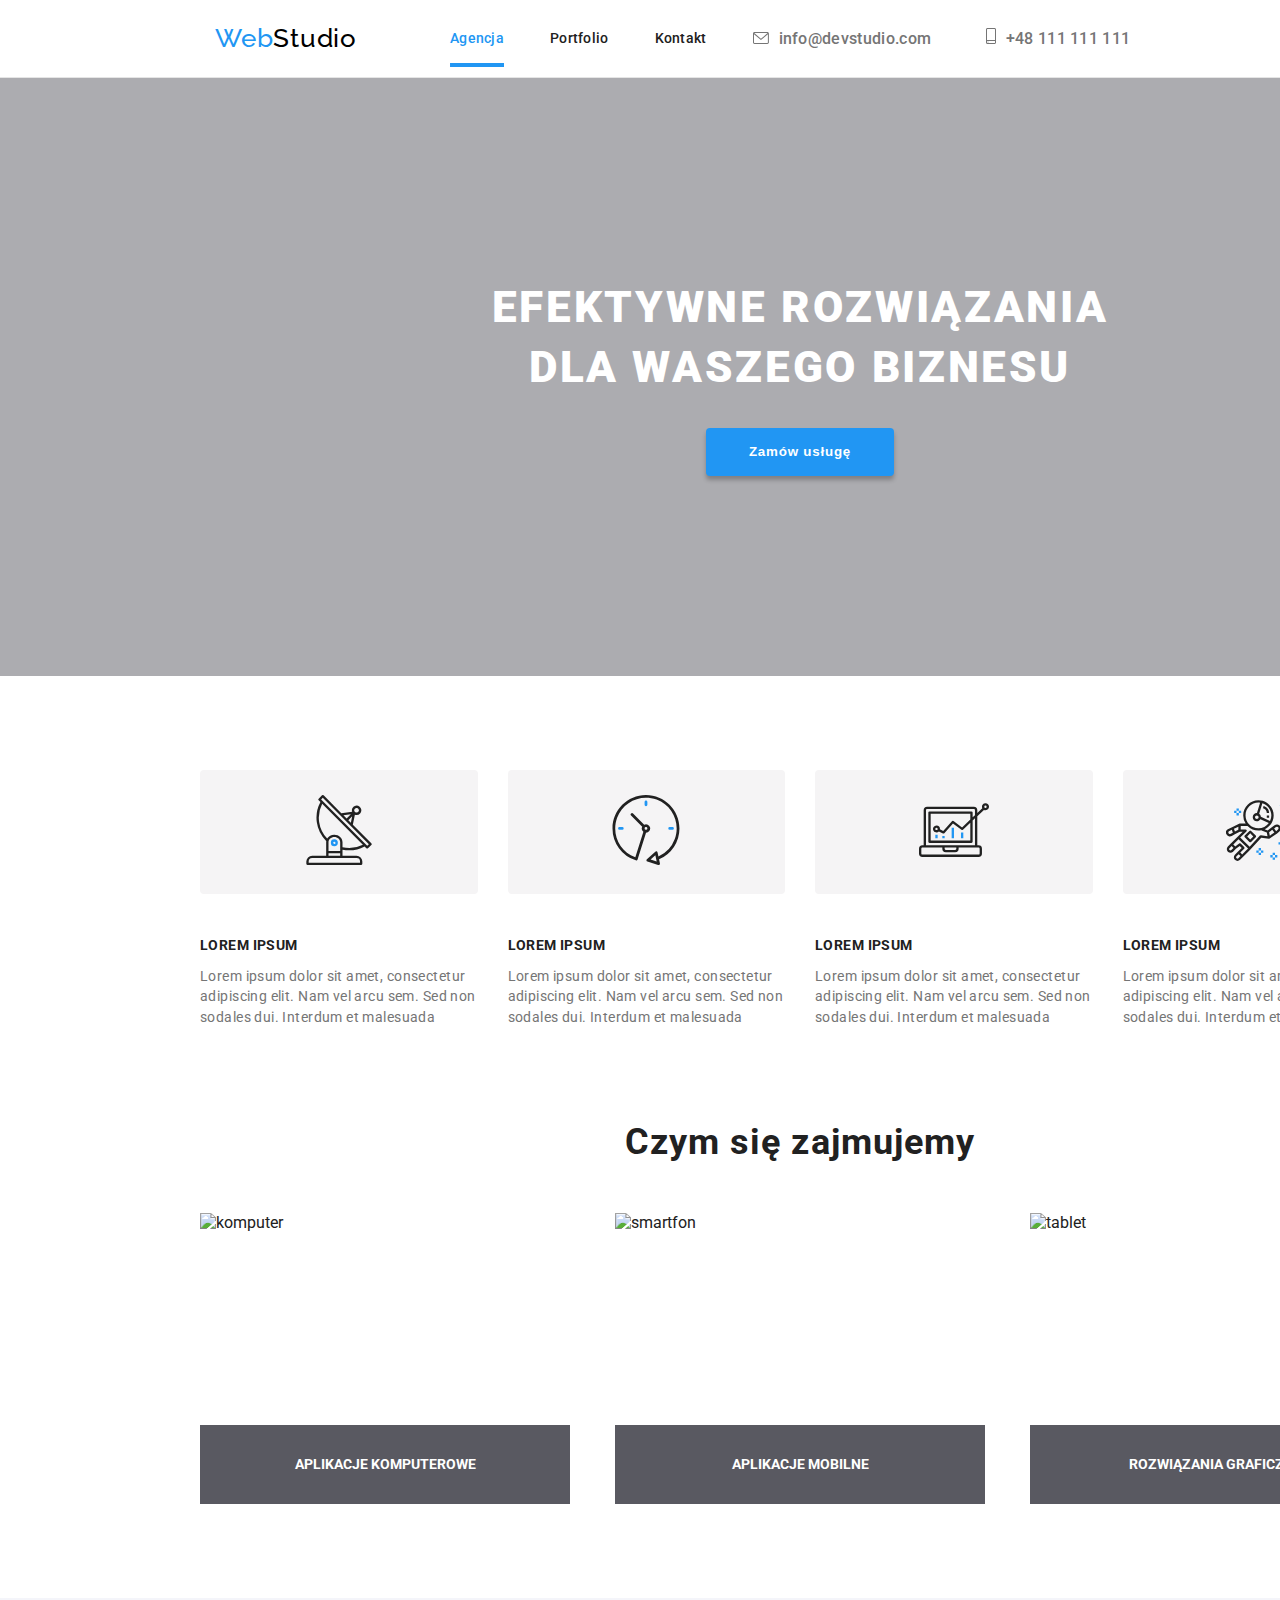
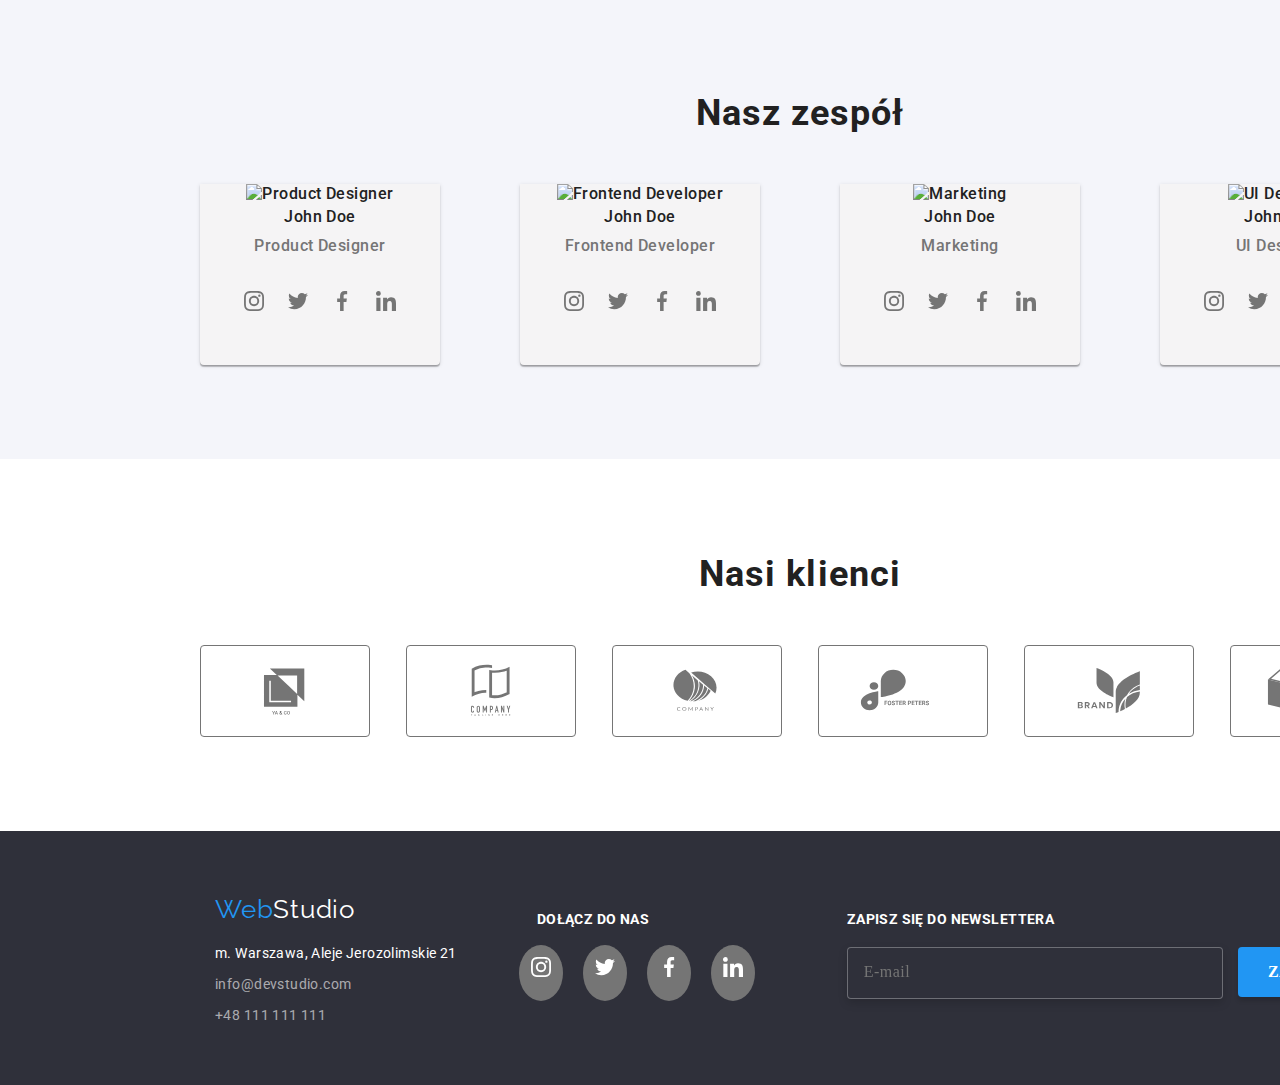
==== commit eae454ca: "del duplicate transition" ====
--- a/index.html
+++ b/index.html
@@ -42,7 +42,7 @@
             </li>
           </ul>
         </nav>
-        <div class="contacts-position">
+        <div class="tion">
           <a class="contacts contact-space" href="mailto:info@devstudio.com">
             <svg class="icon icon-envelope">
               <use href="./images/icons.svg#icon-envelope"></use></svg
--- a/css/styles.css
+++ b/css/styles.css
@@ -12,7 +12,8 @@
   --banner-background: rgba(47, 48, 58, 0.4);
   --grey-transparent-background: rgba(47, 48, 58, 0.8);
   --transition: color 250ms var(--cubic-bezier),
-    background-color 250ms var(--cubic-bezier);
+    background-color 250ms var(--cubic-bezier),
+    border-color 250ms var(--cubic-bezier);
   --cubic-bezier: cubic-bezier(0.4, 0, 0.2, 1);
   --blue-transparent-background: #2196f3e6;
 }
@@ -154,6 +155,8 @@
 
 .contacts-position {
   padding-left: 250px;
+  display: flex;
+  align-items: center;
 }
 .contact-space {
   padding-right: 50px;
@@ -413,9 +416,7 @@
 .icon-smartphone {
   width: 10px;
   height: 16px;
-  margin-right: 10px;
-  margin-bottom: -2px;
-  
+  margin-right: 10px; 
 }
 
 .our-strengths-icon {
@@ -654,8 +655,8 @@
 }
 
 .modal-checkbox {
-  display: block;
-  position: relative;
+  display: flex;
+  align-items: center;
   cursor: pointer;
   margin-top: 20px;
   margin-bottom: 30px;
@@ -674,7 +675,6 @@
   background-color: var(--white-color);
   border: 2px solid black;
   position: absolute;
-  top: 7px;
   left: 63px;
   cursor: pointer;
   border-radius: 2px;
@@ -737,9 +737,7 @@
   fill: var(--blue-color);
   border-color: var(--blue-color);
   outline: none;
-  transition-duration: 250ms;
-  transition-timing-function: var(--cubic-bezier);
-  transition-property: outline-color, fill;
+  transition: var(--transition);
 }
 
 .modal-form-button {
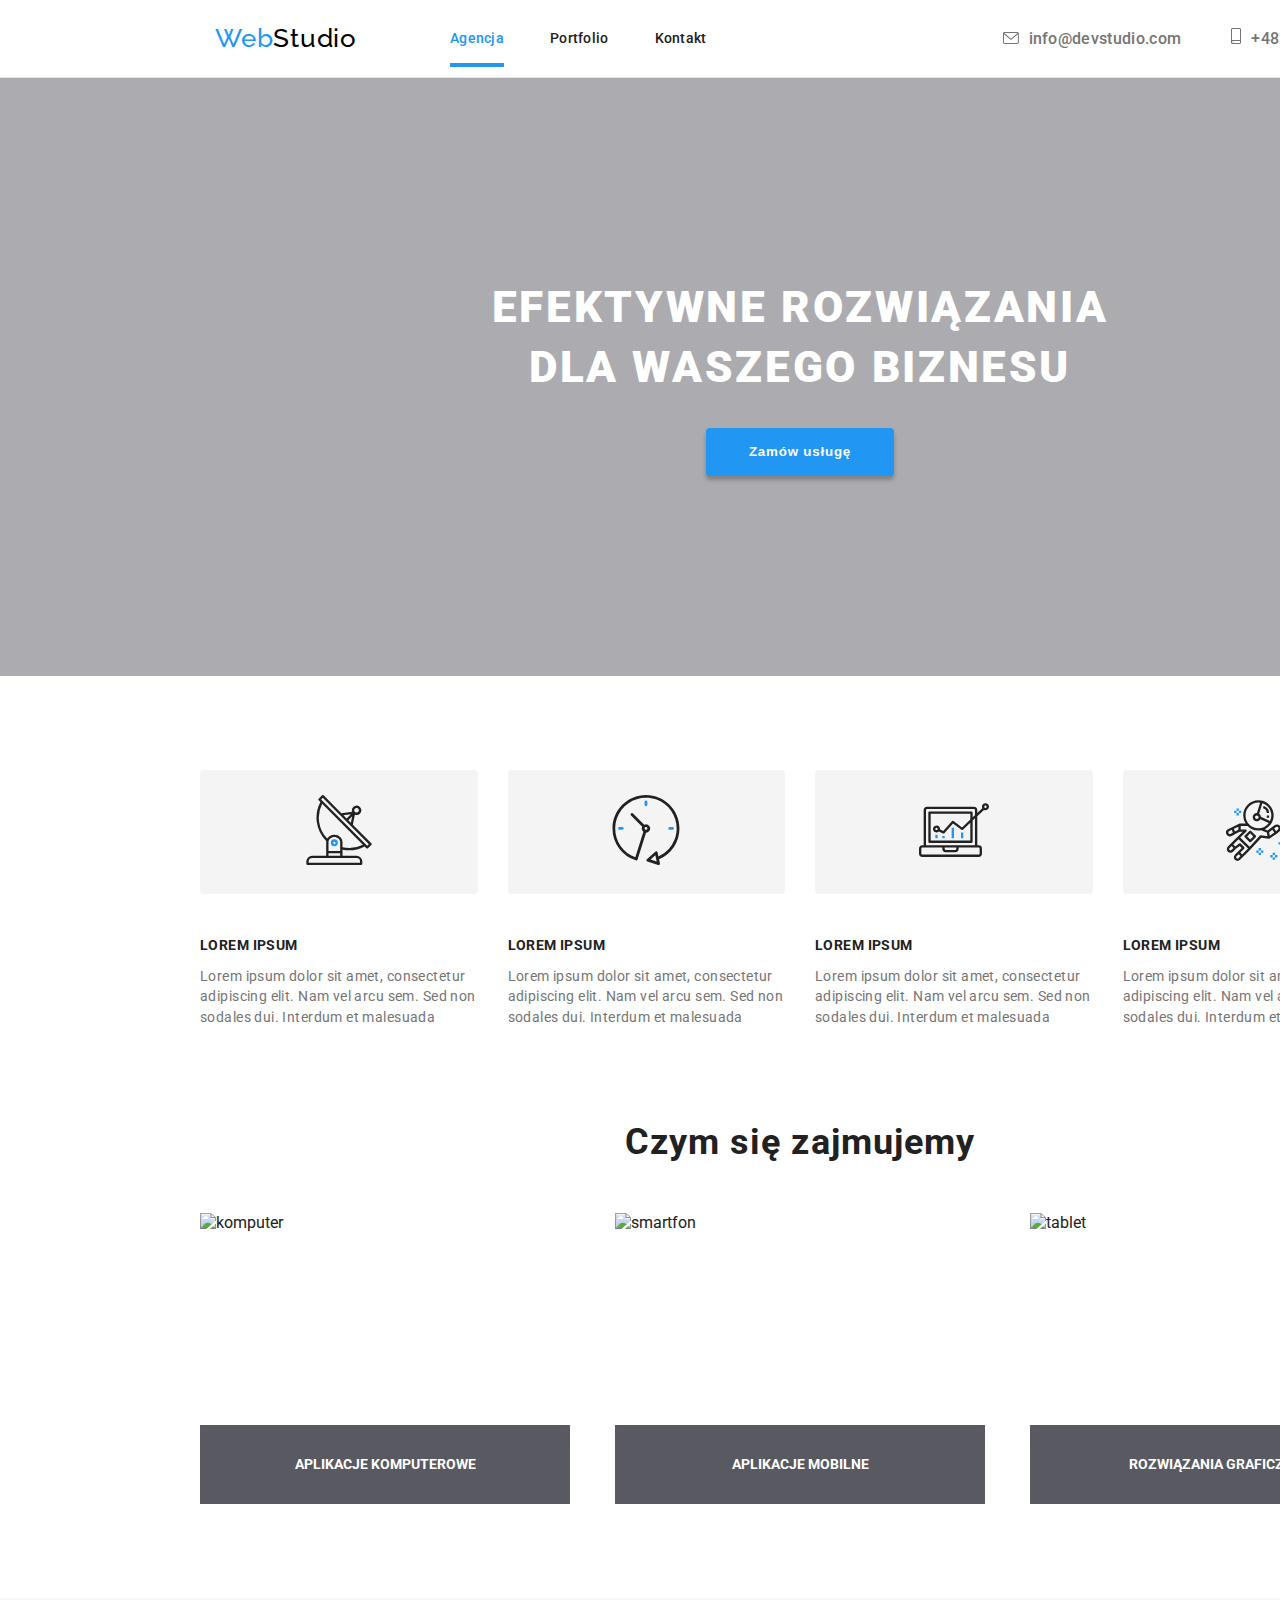
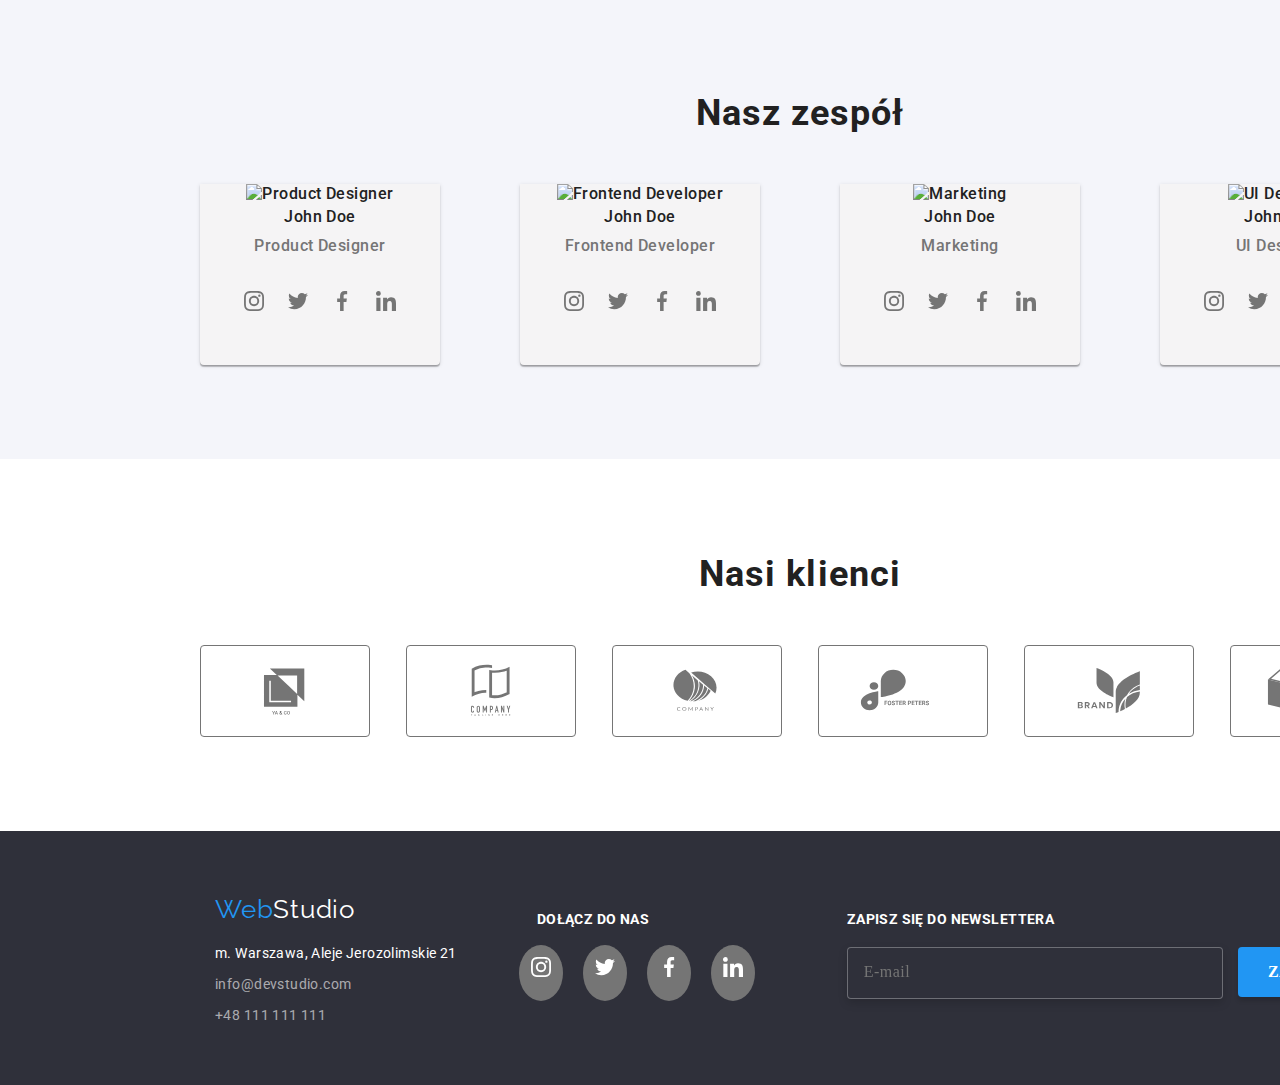
==== commit 472c0459: "popr wg wsk mentora" ====
--- a/index.html
+++ b/index.html
@@ -42,7 +42,7 @@
             </li>
           </ul>
         </nav>
-        <div class="tion">
+        <div class="contacts-position">
           <a class="contacts contact-space" href="mailto:info@devstudio.com">
             <svg class="icon icon-envelope">
               <use href="./images/icons.svg#icon-envelope"></use></svg
@@ -475,11 +475,7 @@
                 ></textarea>
               </label>
               <label class="modal-checkbox">
-                <span class="checkmark">
-                  <svg class="modal-checkbox-icon">
-                    <use href="./images/icons.svg#icon-icon-check"></use>
-                  </svg>
-                </span>
+                
                 <span class="modal-checkbox-text"
                   >Oświadczam iż akceptuję
                   <a href="#" class="modal-checkbox-link">Regulamin</a> i
@@ -492,7 +488,11 @@
                   name="statute"
                   value="Oświadczam iż akceptuję Regulamin i Politykę Prywatności."
                 />
-                
+                <span class="checkmark">
+                  <svg class="modal-checkbox-icon">
+                    <use href="./images/icons.svg#icon-icon-check"></use>
+                  </svg>
+                </span>
               </label>
               <div class="modal-button-position">
                 <button type="submit" class="modal-form-button">Wyślij</button>
--- a/css/styles.css
+++ b/css/styles.css
@@ -11,7 +11,7 @@
   --light-gray-text-color: rgba(255, 255, 255, 0.6);
   --banner-background: rgba(47, 48, 58, 0.4);
   --grey-transparent-background: rgba(47, 48, 58, 0.8);
-  --transition: color 250ms var(--cubic-bezier),
+  --transition: transform 250ms var(--cubic-bezier),
     background-color 250ms var(--cubic-bezier),
     border-color 250ms var(--cubic-bezier);
   --cubic-bezier: cubic-bezier(0.4, 0, 0.2, 1);
@@ -154,7 +154,7 @@
 }
 
 .contacts-position {
-  padding-left: 250px;
+  margin-left: 250px;
   display: flex;
   align-items: center;
 }
@@ -348,13 +348,15 @@
   margin: 0 auto;
   padding: 50px 25px 50px 20px;
   transform: translateY(100%);
-  transition: transform 250ms var(--cubic-bezier);
+  transition: var(--transition);
   z-index: 0;
+ visibility: hidden;
 }
 
 .group-portfolio li:hover .description-project-hidden,
 .group-portfolio li:focus .description-project-hidden {
   transform: translateY(0%);
+  visibility: visible;
 }
 
 .address {
@@ -657,7 +659,7 @@
 .modal-checkbox {
   display: flex;
   align-items: center;
-  cursor: pointer;
+  /* cursor: pointer; */
   margin-top: 20px;
   margin-bottom: 30px;
 }
